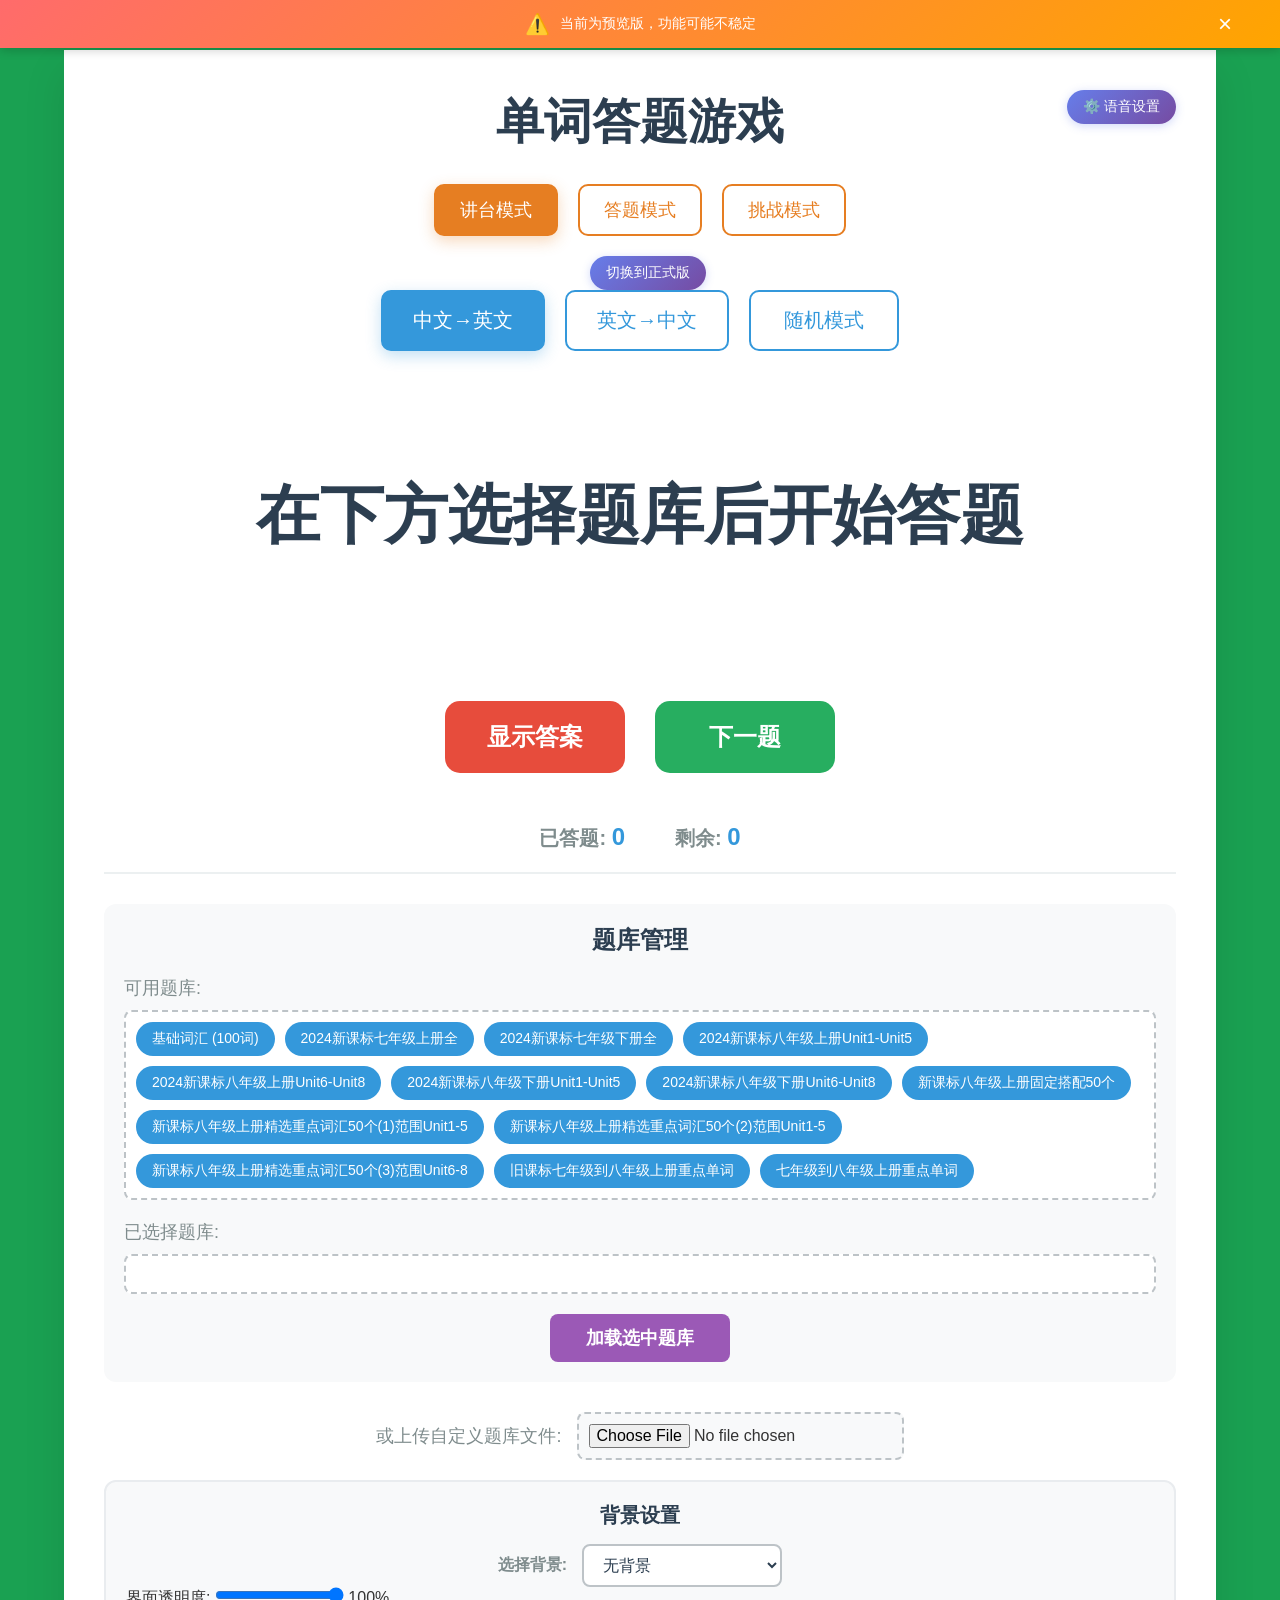
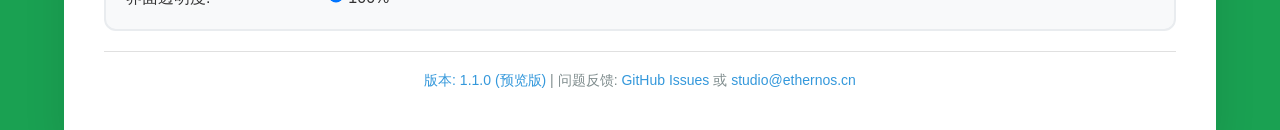
==== Snapshot_html.html @ f1c62c9d "feat: 添加了背景功能 - 支持自定义背景图片和界面透明度调节 feat: 优化了用户界面体验, feat: 增加了版本说明页面, feat: 加入了版本说明 feat: 加入了预览体验计划" ====
<!DOCTYPE html>
<html lang="zh-CN">
<head>
    <meta charset="UTF-8">
    <meta name="viewport" content="width=device-width, initial-scale=1.0">
    <title>单词答题游戏</title>
    <link rel="stylesheet" href="styles.css">
</head>
<body>
    <div class="container">
        <header>
            <h1>单词答题游戏</h1>
            <div class="app-mode-selector">
                <button id="lecture-mode" class="app-mode-btn active">讲台模式</button>
                <button id="quiz-mode" class="app-mode-btn">答题模式</button>
                <button id="challenge-mode" class="app-mode-btn">挑战模式</button>
            </div>
            <div class="preview-switch">
                <button id="preview-mode" class="preview-btn">切换到预览版</button>
            </div>
            <div class="mode-selector" id="regular-mode-selector">
                <button id="chinese-to-english" class="mode-btn active">中文→英文</button>
                <button id="english-to-chinese" class="mode-btn">英文→中文</button>
                <button id="random-mode" class="mode-btn">随机模式</button>
            </div>
            <div class="speech-settings">
                <button id="speech-settings-btn" class="speech-settings-btn" title="语音设置">
                    ⚙️ 语音设置
                </button>
                <div id="speech-panel" class="speech-panel hidden">
                    <h4>语音设置</h4>
                    <div class="setting-item">
                        <label for="speech-rate">语速:</label>
                        <input type="range" id="speech-rate" min="0.5" max="2" step="0.1" value="0.8">
                        <span id="speech-rate-value">0.8</span>
                    </div>
                    <div class="setting-item">
                        <label for="speech-pitch">音调:</label>
                        <input type="range" id="speech-pitch" min="0.5" max="2" step="0.1" value="1.0">
                        <span id="speech-pitch-value">1.0</span>
                    </div>
                    <div class="setting-item">
                        <label for="speech-volume">音量:</label>
                        <input type="range" id="speech-volume" min="0" max="1" step="0.1" value="1.0">
                        <span id="speech-volume-value">1.0</span>
                    </div>
                    <div class="setting-item">
                        <label for="auto-speak">自动发音:</label>
                        <input type="checkbox" id="auto-speak">
                    </div>
                    <button id="close-speech-panel" class="close-panel-btn">关闭</button>
                </div>
            </div>
        </header>
        
        <main>
            <div class="question-area">
                <div id="question" class="question-text">在下方选择题库后开始答题</div>
                <div id="question-phonetic" class="phonetic-text"></div>
                <div id="answer" class="answer-text hidden"></div>
                <div id="answer-phonetic" class="phonetic-text"></div>
                <button id="speak-btn" class="speak-btn" title="点击发音" style="display: none;">
                    🔊 发音
                </button>
            </div>
            
            <!-- 讲台模式控制 -->
            <div class="lecture-controls">
                <button id="show-answer" class="control-btn">显示答案</button>
                <button id="next-question" class="control-btn">下一题</button>
            </div>
            
            <!-- 答题模式控制 -->
            <div class="quiz-controls" style="display: none;">
                <div class="options-container">
                    <button class="option-btn" id="option-a"></button>
                    <button class="option-btn" id="option-b"></button>
                    <button class="option-btn" id="option-c"></button>
                    <button class="option-btn" id="option-d"></button>
                </div>
                <div class="quiz-result" id="quiz-result"></div>
                <button id="next-quiz-question" class="control-btn">下一题</button>
            </div>
            
            <!-- 挑战模式控制 -->
            <div class="challenge-controls" style="display: none;">
                <div class="challenge-mode-selection">
                    <h3>选择挑战模式</h3>
                    <div class="challenge-mode-options">
                        <button class="challenge-mode-btn" data-mode="chinese-to-english">中文→英文</button>
                        <button class="challenge-mode-btn" data-mode="english-to-chinese">英文→中文</button>
                        <button class="challenge-mode-btn" data-mode="random">随机模式</button>
                    </div>
                </div>
                <div class="challenge-quiz-interface" style="display: none;">
                    <div class="challenge-settings">
                        <label>自动切换时间:</label>
                        <select id="auto-switch-time">
                            <option value="0.1">0.1秒</option>
                            <option value="0.3" selected>0.3秒</option>
                            <option value="0.5">0.5秒</option>
                            <option value="1.0">1.0秒</option>
                            <option value="0">从不</option>
                        </select>
                    </div>
                    <div class="challenge-timer">
                        <span>用时: <span id="challenge-time">00:00</span></span>
                    </div>
                    <div class="challenge-score">
                        <span>得分: <span id="challenge-score">0</span></span>
                    </div>
                    <div class="options-container">
                        <button class="option-btn" id="challenge-option-a"></button>
                        <button class="option-btn" id="challenge-option-b"></button>
                        <button class="option-btn" id="challenge-option-c"></button>
                        <button class="option-btn" id="challenge-option-d"></button>
                    </div>
                    <div class="quiz-result" id="challenge-result"></div>
                    <button id="next-challenge-question" class="control-btn">下一题</button>
                </div>
            </div>
            
            <!-- 挑战模式结果 -->
            <div class="challenge-results" style="display: none;">
                <h2>挑战完成！</h2>
                <div class="results-summary">
                    <div class="result-item">
                        <span>总用时:</span>
                        <span id="total-time">00:00</span>
                    </div>
                    <div class="result-item">
                        <span>总得分:</span>
                        <span id="final-score">0</span>
                    </div>
                    <div class="result-item">
                        <span>正确率:</span>
                        <span id="accuracy">0%</span>
                    </div>
                    <div class="result-item">
                        <span>能力分:</span>
                        <span id="ability-score">0</span>
                    </div>
                </div>
                <div class="results-details">
                    <h3>答题详情</h3>
                    <div id="wrong-questions" class="wrong-questions">
                        <h4>错题 (置顶显示)</h4>
                        <div id="wrong-list"></div>
                    </div>
                    <div id="correct-questions" class="correct-questions">
                        <h4>正确题目</h4>
                        <div id="correct-list"></div>
                    </div>
                </div>
                <button id="restart-challenge" class="control-btn">重新开始挑战</button>
            </div>
            
            <div class="stats">
                <span>已答题: <span id="answered-count">0</span></span>
                <span>剩余: <span id="remaining-count">0</span></span>
            </div>
        </main>
        
        <footer>
            <div class="bank-management">
                <h3>题库管理</h3>
                <div class="available-banks">
                    <label>可用题库:</label>
                    <div id="bank-list" class="bank-list">
                        <!-- 动态加载的题库列表 -->
                    </div>
                </div>
                <div class="selected-banks">
                    <label>已选择题库:</label>
                    <div id="selected-bank-list" class="selected-bank-list">
                        <!-- 已选择的题库 -->
                    </div>
                </div>
                <button id="load-selected-banks" class="control-btn">加载选中题库</button>
            </div>
            <div class="file-upload">
                <label for="csv-file">或上传自定义题库文件:</label>
                <input type="file" id="csv-file" accept=".csv">
            </div>
        </footer>
        
        <!-- 背景设置 -->
        <div class="background-settings">
            <h4>背景设置</h4>
            <div class="background-options">
                <label>选择背景:</label>
                <select id="background-selector">
                    <option value="none">无背景</option>
                    <option value="images/BA.jpg">默认背景</option>
                </select>
            </div>
            <div class="transparency-options">
                <label for="container-transparency">界面透明度:</label>
                <input type="range" id="container-transparency" min="0.3" max="1.0" step="0.1" value="1.0">
                <span id="transparency-value">100%</span>
            </div>
        </div>
        
        <!-- 版本信息和反馈 -->
        <div class="version-info">
            <div class="version-text">
                <a href="version.html">版本: 1.1.0</a> |
                问题反馈: <a href="https://github.com/dhjs0000/QuizSlide/issues" target="_blank">GitHub Issues</a> 或
                <a href="mailto:studio@ethernos.cn">studio@ethernos.cn</a>
            </div>
        </div>
    </div>
        <!-- 中文拼音转换库 -->
    <script src="pinyin-pro.js"></script>
    <!-- 英文音标数据 -->
    <script src="json/en_US.json" type="application/json"></script>
    <script src="json/en_UK.json" type="application/json"></script>
    <script src="Snapshot_script.js"></script>
    <script src="main.js"></script>
</body>
</html>
---- styles.css ----
/* 全局样式 */
* {
    margin: 0;
    padding: 0;
    box-sizing: border-box;
}

/* 发音按钮样式 */
.speak-btn {
    background: linear-gradient(135deg, #667eea 0%, #764ba2 100%);
    color: white;
    border: none;
    padding: 10px 20px;
    border-radius: 25px;
    cursor: pointer;
    font-size: 16px;
    font-weight: bold;
    margin-top: 15px;
    transition: all 0.3s ease;
    box-shadow: 0 4px 15px rgba(102, 126, 234, 0.3);
    display: inline-flex;
    align-items: center;
    gap: 8px;
}

.speak-btn:hover {
    transform: translateY(-2px);
    box-shadow: 0 6px 20px rgba(102, 126, 234, 0.4);
}

.speak-btn:active {
    transform: translateY(0);
    box-shadow: 0 2px 10px rgba(102, 126, 234, 0.3);
}

.speak-btn.speaking {
    background: linear-gradient(135deg, #f093fb 0%, #f5576c 100%);
    animation: pulse 1.5s infinite;
}

@keyframes pulse {
    0% {
        box-shadow: 0 4px 15px rgba(240, 147, 251, 0.3);
    }
    50% {
        box-shadow: 0 4px 25px rgba(240, 147, 251, 0.6);
    }
    100% {
        box-shadow: 0 4px 15px rgba(240, 147, 251, 0.3);
    }
}

body {
    font-family: 'Microsoft YaHei', '微软雅黑', Arial, sans-serif;
    background: #1aa152;
    background-size: cover;
    background-position: center;
    background-repeat: no-repeat;
    background-attachment: fixed;
    min-height: 100vh;
    display: flex;
    justify-content: center;
    align-items: center;
    color: #333;
    transition: background-image 0.5s ease;
}

body.has-background {
    background-color: transparent;
}

/* 容器样式 */
.container {
    background: white;
    box-shadow: 0 20px 40px rgba(0,0,0,0.1);
    padding: 40px;
    max-width: 1200px;
    width: 90%;
    min-height: 600px;
    display: flex;
    flex-direction: column;
}

/* 头部区域 */
header {
    text-align: center;
    margin-bottom: 40px;
    position: relative;
}

header h1 {
    font-size: 48px;
    color: #2c3e50;
    margin-bottom: 30px;
    font-weight: bold;
}

/* 拼音和音标样式 */
.phonetic-text {
    font-size: 18px;
    color: #7f8c8d;
    font-style: italic;
    margin-top: 8px;
    margin-bottom: 15px;
    text-align: center;
    font-family: 'Arial', sans-serif;
    letter-spacing: 1px;
}

.phonetic-text:empty {
    display: none;
}

/* 语音设置样式 */
.speech-settings {
    position: absolute;
    top: 0;
    right: 0;
}

.speech-settings-btn {
    background: linear-gradient(135deg, #667eea 0%, #764ba2 100%);
    color: white;
    border: none;
    padding: 8px 16px;
    border-radius: 20px;
    cursor: pointer;
    font-size: 14px;
    transition: all 0.3s ease;
    box-shadow: 0 2px 10px rgba(102, 126, 234, 0.3);
}

.speech-settings-btn:hover {
    transform: translateY(-1px);
    box-shadow: 0 4px 15px rgba(102, 126, 234, 0.4);
}

.speech-panel {
    position: absolute;
    top: 50px;
    right: 0;
    background: white;
    border-radius: 15px;
    box-shadow: 0 10px 30px rgba(0,0,0,0.2);
    padding: 20px;
    width: 300px;
    z-index: 1000;
    border: 1px solid #e0e0e0;
}

.speech-panel.hidden {
    display: none;
}

.speech-panel h4 {
    margin-bottom: 15px;
    color: #2c3e50;
    font-size: 18px;
    text-align: center;
}

.setting-item {
    display: flex;
    align-items: center;
    margin-bottom: 15px;
    gap: 10px;
}

.setting-item label {
    font-weight: bold;
    color: #555;
    min-width: 60px;
    font-size: 14px;
}

.setting-item input[type="range"] {
    flex: 1;
    margin: 0 5px;
}

.setting-item input[type="checkbox"] {
    width: 18px;
    height: 18px;
}

.setting-item span {
    min-width: 30px;
    text-align: center;
    font-weight: bold;
    color: #667eea;
    font-size: 12px;
}

.close-panel-btn {
    width: 100%;
    background: #95a5a6;
    color: white;
    border: none;
    padding: 10px;
    border-radius: 8px;
    cursor: pointer;
    font-size: 14px;
    font-weight: bold;
    transition: all 0.3s ease;
    margin-top: 10px;
}

.close-panel-btn:hover {
    background: #7f8c8d;
    transform: translateY(-1px);
}

.mode-selector {
    display: flex;
    justify-content: center;
    gap: 20px;
    flex-wrap: wrap;
}

/* 模式按钮 */
.mode-btn {
    padding: 15px 30px;
    font-size: 20px;
    border: 2px solid #3498db;
    background: white;
    color: #3498db;
    border-radius: 10px;
    cursor: pointer;
    transition: all 0.3s ease;
    min-width: 150px;
}

.mode-btn:hover {
    background: #3498db;
    color: white;
    transform: translateY(-2px);
}

.mode-btn.active {
    background: #3498db;
    color: white;
    box-shadow: 0 5px 15px rgba(52, 152, 219, 0.3);
}

/* 主要内容区域 */
main {
    flex: 1;
    display: flex;
    flex-direction: column;
}

/* 题目显示区域 */
.question-area {
    flex: 1;
    display: flex;
    flex-direction: column;
    justify-content: center;
    align-items: center;
    margin: 40px 0;
    min-height: 200px;
}

.question-text {
    font-size: 64px;
    font-weight: bold;
    color: #2c3e50;
    text-align: center;
    margin-bottom: 30px;
    line-height: 1.4;
}

.answer-text {
    font-size: 48px;
    color: #27ae60;
    text-align: center;
    opacity: 0;
    transform: translateY(20px);
    transition: all 0.5s ease;
}

.answer-text.show {
    opacity: 1;
    transform: translateY(0);
}

/* 应用模式选择器 */
.app-mode-selector {
    display: flex;
    justify-content: center;
    gap: 20px;
    margin: 20px 0;
}

.app-mode-btn {
    padding: 12px 24px;
    font-size: 18px;
    border: 2px solid #e67e22;
    background: white;
    color: #e67e22;
    border-radius: 10px;
    cursor: pointer;
    transition: all 0.3s ease;
    min-width: 120px;
}

.app-mode-btn:hover {
    background: #e67e22;
    color: white;
    transform: translateY(-2px);
}

.app-mode-btn.active {
    background: #e67e22;
    color: white;
    box-shadow: 0 5px 15px rgba(230, 126, 34, 0.3);
}

/* 讲台模式控制 */
.lecture-controls {
    display: flex;
    justify-content: center;
    gap: 30px;
    margin: 30px 0;
}

/* 答题模式控制 */
.quiz-controls {
    display: flex;
    flex-direction: column;
    align-items: center;
    gap: 20px;
    margin: 30px 0;
}

.options-container {
    display: grid;
    grid-template-columns: 1fr 1fr;
    gap: 15px;
    width: 100%;
    max-width: 600px;
    margin: 0 auto;
}

.option-btn {
    padding: 20px 30px;
    font-size: 20px;
    border: 2px solid #3498db;
    background: white;
    color: #3498db;
    border-radius: 12px;
    cursor: pointer;
    transition: all 0.3s ease;
    min-height: 60px;
    text-align: center;
    display: flex;
    align-items: center;
    justify-content: center;
}

.option-btn:hover {
    background: #3498db;
    color: white;
    transform: translateY(-2px);
}

.option-btn.correct {
    background: #27ae60;
    color: white;
    border-color: #27ae60;
}

.option-btn.incorrect {
    background: #e74c3c;
    color: white;
    border-color: #e74c3c;
}

.option-btn:disabled {
    cursor: not-allowed;
    opacity: 0.7;
}

.quiz-result {
    font-size: 24px;
    font-weight: bold;
    text-align: center;
    min-height: 30px;
    margin: 10px 0;
}

.quiz-result.correct {
    color: #27ae60;
}

.quiz-result.incorrect {
    color: #e74c3c;
}

.control-btn {
    padding: 20px 40px;
    font-size: 24px;
    border: none;
    border-radius: 15px;
    cursor: pointer;
    transition: all 0.3s ease;
    font-weight: bold;
    min-width: 180px;
}

#show-answer {
    background: #e74c3c;
    color: white;
}

#show-answer:hover {
    background: #c0392b;
    transform: translateY(-2px);
    box-shadow: 0 5px 15px rgba(231, 76, 60, 0.3);
}

#next-question {
    background: #27ae60;
    color: white;
}

#next-question:hover {
    background: #229954;
    transform: translateY(-2px);
    box-shadow: 0 5px 15px rgba(39, 174, 96, 0.3);
}

/* 统计信息 */
.stats {
    display: flex;
    justify-content: center;
    gap: 50px;
    font-size: 20px;
    color: #7f8c8d;
    margin: 20px 0;
}

.stats span {
    font-weight: bold;
}

#answered-count, #remaining-count {
    color: #3498db;
    font-size: 24px;
}

/* 底部区域 */
footer {
    margin-top: auto;
    padding-top: 30px;
    border-top: 2px solid #ecf0f1;
}

/* 内置题库选择器 */
.built-in-banks {
    display: flex;
    align-items: center;
    justify-content: center;
    gap: 15px;
    font-size: 18px;
    margin-bottom: 20px;
    flex-wrap: wrap;
}

.built-in-banks label {
    color: #7f8c8d;
}

#built-in-selector {
    padding: 10px 15px;
    border: 2px solid #bdc3c7;
    border-radius: 8px;
    background: white;
    font-size: 16px;
    cursor: pointer;
    min-width: 200px;
}

#built-in-selector:hover {
    border-color: #3498db;
}

#load-built-in {
    padding: 10px 20px;
    font-size: 16px;
    background: #9b59b6;
    color: white;
    border: none;
    border-radius: 8px;
    cursor: pointer;
    transition: all 0.3s ease;
}

#load-built-in:hover {
    background: #8e44ad;
    transform: translateY(-2px);
    box-shadow: 0 5px 15px rgba(155, 89, 182, 0.3);
}

/* 文件上传区域 */
.file-upload {
    display: flex;
    align-items: center;
    justify-content: center;
    gap: 15px;
    font-size: 18px;
}

.file-upload label {
    color: #7f8c8d;
}

#csv-file {
    padding: 10px;
    border: 2px dashed #bdc3c7;
    border-radius: 8px;
    background: #f8f9fa;
    cursor: pointer;
    font-size: 16px;
}

#csv-file:hover {
    border-color: #3498db;
    background: #ebf3fd;
}

/* 特殊状态样式 */
.hidden {
    display: none;
}

.show {
    display: block;
}

.loading {
    opacity: 0.6;
    pointer-events: none;
}

.error {
    color: #e74c3c;
    font-size: 18px;
    text-align: center;
    margin: 20px 0;
}

/* 响应式设计 */
@media (max-width: 768px) {
    .container {
        padding: 20px;
        margin: 20px;
    }
    
    header h1 {
        font-size: 36px;
    }
    
    .question-text {
        font-size: 48px;
    }
    
    .answer-text {
        font-size: 36px;
    }
    
    .mode-btn, .control-btn {
        font-size: 18px;
        padding: 15px 25px;
    }
    
    .mode-selector {
        gap: 10px;
    }
    
    .controls {
        gap: 20px;
    }
    
    .stats {
        gap: 30px;
        font-size: 18px;
    }
}

/* 一体机大屏幕优化 */
@media (min-width: 1920px) {
    .container {
        max-width: 1400px;
        padding: 60px;
    }
    
    header h1 {
        font-size: 56px;
    }
    
    .question-text {
        font-size: 72px;
    }
    
    .answer-text {
        font-size: 56px;
    }
    
    .mode-btn {
        font-size: 24px;
        padding: 20px 40px;
    }
    
    .control-btn {
        font-size: 28px;
        padding: 25px 50px;
    }
}

/* 动画效果 */
@keyframes fadeIn {
    from {
        opacity: 0;
        transform: translateY(30px);
    }
    to {
        opacity: 1;
        transform: translateY(0);
    }
}

@keyframes slideIn {
    from {
        transform: translateX(-100%);
        opacity: 0;
    }
    to {
        transform: translateX(0);
        opacity: 1;
    }
}

/* 触摸设备优化 */
@media (hover: none) and (pointer: coarse) {
    .mode-btn, .control-btn {
        padding: 25px 45px;
        font-size: 26px;
    }
    
    .question-text {
        font-size: 68px;
    }
    
    .answer-text {
        font-size: 52px;
    }
}

/* 高对比度模式支持 */
@media (prefers-contrast: high) {
    .container {
        border: 3px solid #000;
    }
    
    .mode-btn, .control-btn {
        border-width: 3px;
    }
    
    .question-text, .answer-text {
        text-shadow: 2px 2px 4px rgba(0,0,0,0.3);
    }
}

/* 减少动画模式 */
@media (prefers-reduced-motion: reduce) {
    * {
        animation-duration: 0.01ms !important;
        animation-iteration-count: 1 !important;
        transition-duration: 0.01ms !important;
    }
}

/* 题库管理 */
.bank-management {
    margin-bottom: 30px;
    padding: 20px;
    background: #f8f9fa;
    border-radius: 12px;
}

.bank-management h3 {
    text-align: center;
    color: #2c3e50;
    margin-bottom: 20px;
    font-size: 24px;
}

.available-banks, .selected-banks {
    margin-bottom: 20px;
}

.available-banks label, .selected-banks label {
    display: block;
    color: #7f8c8d;
    font-size: 18px;
    margin-bottom: 10px;
}

.bank-list, .selected-bank-list {
    display: flex;
    flex-wrap: wrap;
    gap: 10px;
    min-height: 40px;
    padding: 10px;
    background: white;
    border: 2px dashed #bdc3c7;
    border-radius: 8px;
}

.bank-item {
    padding: 8px 16px;
    background: #3498db;
    color: white;
    border-radius: 20px;
    font-size: 14px;
    cursor: pointer;
    transition: all 0.3s ease;
    white-space: nowrap;
}

.bank-item:hover {
    background: #2980b9;
    transform: translateY(-1px);
}

.bank-item.selected {
    background: #27ae60;
}

.bank-item.selected:hover {
    background: #229954;
}

#load-selected-banks {
    display: block;
    margin: 0 auto;
    padding: 12px 30px;
    font-size: 18px;
    background: #9b59b6;
    color: white;
    border: none;
    border-radius: 8px;
    cursor: pointer;
    transition: all 0.3s ease;
}

#load-selected-banks:hover {
    background: #8e44ad;
    transform: translateY(-2px);
    box-shadow: 0 5px 15px rgba(155, 89, 182, 0.3);
}

/* 挑战模式样式 */
.challenge-controls {
    display: flex;
    flex-direction: column;
    align-items: center;
    gap: 20px;
    margin: 30px 0;
}

.challenge-mode-selection {
    text-align: center;
    margin-bottom: 30px;
}

.challenge-mode-selection h3 {
    font-size: 28px;
    color: #2c3e50;
    margin-bottom: 20px;
}

.challenge-mode-options {
    display: flex;
    justify-content: center;
    gap: 20px;
    flex-wrap: wrap;
}

.challenge-mode-btn {
    padding: 15px 30px;
    font-size: 20px;
    border: 2px solid #e67e22;
    background: white;
    color: #e67e22;
    border-radius: 10px;
    cursor: pointer;
    transition: all 0.3s ease;
    min-width: 150px;
}

.challenge-mode-btn:hover {
    background: #e67e22;
    color: white;
    transform: translateY(-2px);
}

.challenge-quiz-interface {
    display: flex;
    flex-direction: column;
    align-items: center;
    gap: 20px;
    width: 100%;
}

.challenge-settings {
    display: flex;
    align-items: center;
    gap: 15px;
    margin-bottom: 20px;
    padding: 15px 25px;
    background: #f8f9fa;
    border-radius: 12px;
    border: 2px solid #e67e22;
}

.challenge-settings label {
    font-size: 18px;
    color: #2c3e50;
    font-weight: bold;
}

#auto-switch-time {
    padding: 8px 15px;
    font-size: 16px;
    border: 2px solid #bdc3c7;
    border-radius: 8px;
    background: white;
    color: #2c3e50;
    cursor: pointer;
    min-width: 120px;
}

#auto-switch-time:hover {
    border-color: #e67e22;
}

#auto-switch-time:focus {
    outline: none;
    border-color: #e67e22;
    box-shadow: 0 0 0 3px rgba(230, 126, 34, 0.1);
}

.challenge-timer, .challenge-score {
    font-size: 24px;
    font-weight: bold;
    color: #2c3e50;
    background: #f8f9fa;
    padding: 10px 20px;
    border-radius: 8px;
    margin: 10px 0;
}

.challenge-timer span, .challenge-score span {
    color: #e74c3c;
}

/* 挑战模式结果样式 */
.challenge-results {
    text-align: center;
    padding: 40px 20px;
}

.challenge-results h2 {
    font-size: 36px;
    color: #27ae60;
    margin-bottom: 30px;
}

.results-summary {
    display: flex;
    justify-content: center;
    gap: 40px;
    margin-bottom: 40px;
    flex-wrap: wrap;
}

.result-item {
    display: flex;
    flex-direction: column;
    align-items: center;
    background: #f8f9fa;
    padding: 20px;
    border-radius: 12px;
    min-width: 120px;
}

.result-item span:first-child {
    font-size: 18px;
    color: #7f8c8d;
    margin-bottom: 10px;
}

.result-item span:last-child {
    font-size: 32px;
    font-weight: bold;
    color: #2c3e50;
}

.results-details {
    text-align: left;
    max-width: 800px;
    margin: 0 auto;
}

.results-details h3 {
    font-size: 24px;
    color: #2c3e50;
    margin-bottom: 20px;
    text-align: center;
}

.wrong-questions, .correct-questions {
    margin-bottom: 30px;
}

.wrong-questions h4 {
    color: #e74c3c;
    font-size: 20px;
    margin-bottom: 15px;
}

.correct-questions h4 {
    color: #27ae60;
    font-size: 20px;
    margin-bottom: 15px;
}

.result-question {
    background: white;
    border: 2px solid #ecf0f1;
    border-radius: 8px;
    padding: 15px;
    margin-bottom: 10px;
}

.result-question.wrong {
    border-color: #e74c3c;
    background: #fdf2f2;
}

.result-question.correct {
    border-color: #27ae60;
    background: #f0f9f0;
}

.result-question .question-text {
    font-size: 18px;
    font-weight: bold;
    color: #2c3e50;
    margin-bottom: 10px;
}

.answer-comparison {
    display: flex;
    justify-content: space-between;
    gap: 20px;
    flex-wrap: wrap;
}

.user-answer {
    color: #e74c3c;
    font-weight: bold;
}

.correct-answer {
    color: #27ae60;
    font-weight: bold;
}

.no-questions {
    text-align: center;
    color: #7f8c8d;
    font-style: italic;
    padding: 20px;
}

#restart-challenge {
    background: #9b59b6;
    color: white;
    margin-top: 30px;
}

#restart-challenge:hover {
    background: #8e44ad;
    transform: translateY(-2px);
    box-shadow: 0 5px 15px rgba(155, 89, 182, 0.3);
}

/* 响应式设计 - 挑战模式设置 */
@media (max-width: 768px) {
    .challenge-settings {
        flex-direction: column;
        text-align: center;
        gap: 10px;
    }
    
    .challenge-settings label {
        margin-bottom: 5px;
    }
    
    #auto-switch-time {
        width: 100%;
        max-width: 200px;
    }
}

/* 挑战模式响应式设计 */
@media (max-width: 768px) {
    .challenge-mode-options {
        flex-direction: column;
        align-items: center;
    }
    
    .challenge-mode-btn {
        width: 100%;
        max-width: 300px;
    }
    
    .challenge-quiz-interface .options-container {
        grid-template-columns: 1fr;
        max-width: 400px;
    }
    
    .results-summary {
        flex-direction: column;
        align-items: center;
        gap: 20px;
    }
    
    .answer-comparison {
        flex-direction: column;
        gap: 10px;
    }
}

@media (min-width: 1920px) {
    .challenge-mode-selection h3 {
        font-size: 32px;
    }
    
    .challenge-mode-btn {
        font-size: 24px;
        padding: 20px 40px;
    }
    
    .challenge-timer, .challenge-score {
        font-size: 28px;
        padding: 15px 25px;
    }
    
    .results-details h3 {
        font-size: 28px;
    }
    
    .wrong-questions h4, .correct-questions h4 {
        font-size: 24px;
    }
}

/* 版本信息样式 */
.version-info {
    margin-top: 20px;
    padding-top: 20px;
    border-top: 1px solid #e0e0e0;
    text-align: center;
}

/* 背景设置样式 */
.background-settings {
    margin-top: 20px;
    padding: 20px;
    background: #f8f9fa;
    border-radius: 12px;
    border: 2px solid #e9ecef;
}

.background-settings h4 {
    text-align: center;
    color: #2c3e50;
    margin-bottom: 15px;
    font-size: 20px;
}

.background-options {
    display: flex;
    align-items: center;
    justify-content: center;
    gap: 15px;
    flex-wrap: wrap;
}

.background-options label {
    color: #7f8c8d;
    font-size: 16px;
    font-weight: bold;
}

#background-selector {
    padding: 10px 15px;
    border: 2px solid #bdc3c7;
    border-radius: 8px;
    background: white;
    font-size: 16px;
    cursor: pointer;
    min-width: 200px;
    color: #2c3e50;
}

#background-selector:hover {
    border-color: #3498db;
}

#background-selector:focus {
    outline: none;
    border-color: #3498db;
    box-shadow: 0 0 0 3px rgba(52, 152, 219, 0.1);
}

/* 响应式设计 - 背景设置 */
@media (max-width: 768px) {
    .background-settings {
        padding: 15px;
    }
    
    .background-settings h4 {
        font-size: 18px;
    }
    
    .background-options {
        flex-direction: column;
        gap: 10px;
    }
    
    #background-selector {
        width: 100%;
        max-width: 250px;
    }
}

@media (min-width: 1920px) {
    .background-settings h4 {
        font-size: 24px;
    }
    
    .background-options label {
        font-size: 18px;
    }
    
    /* 透明度选项样式 */
    .transparency-options {
        display: flex;
        align-items: center;
        justify-content: center;
        gap: 15px;
        margin-top: 15px;
        flex-wrap: wrap;
    }
    
    .transparency-options label {
        color: #7f8c8d;
        font-size: 16px;
        font-weight: bold;
    }
    
    #background-transparency {
        flex: 1;
        max-width: 200px;
        margin: 0 10px;
    }
    
    #transparency-value {
        min-width: 40px;
        text-align: center;
        font-weight: bold;
        color: #3498db;
        font-size: 14px;
    }
    
    /* 背景图片叠加层 */
    body.has-background::before {
        content: '';
        position: fixed;
        top: 0;
        left: 0;
        width: 100%;
        height: 100%;
        background: inherit;
        z-index: -1;
    }
    
    #background-selector {
        font-size: 18px;
        padding: 12px 18px;
        min-width: 250px;
    }
}

.version-text {
    font-size: 14px;
    color: #7f8c8d;
    font-family: 'Microsoft YaHei', '微软雅黑', Arial, sans-serif;
}

.version-text a {
    color: #3498db;
    text-decoration: none;
    transition: color 0.3s ease;
}

.version-text a:hover {
    color: #2980b9;
    text-decoration: underline;
}

/* 响应式设计 - 版本信息 */
@media (max-width: 768px) {
    .version-text {
        font-size: 12px;
    }
}

@media (min-width: 1920px) {
    .version-text {
        font-size: 16px;
    }
}
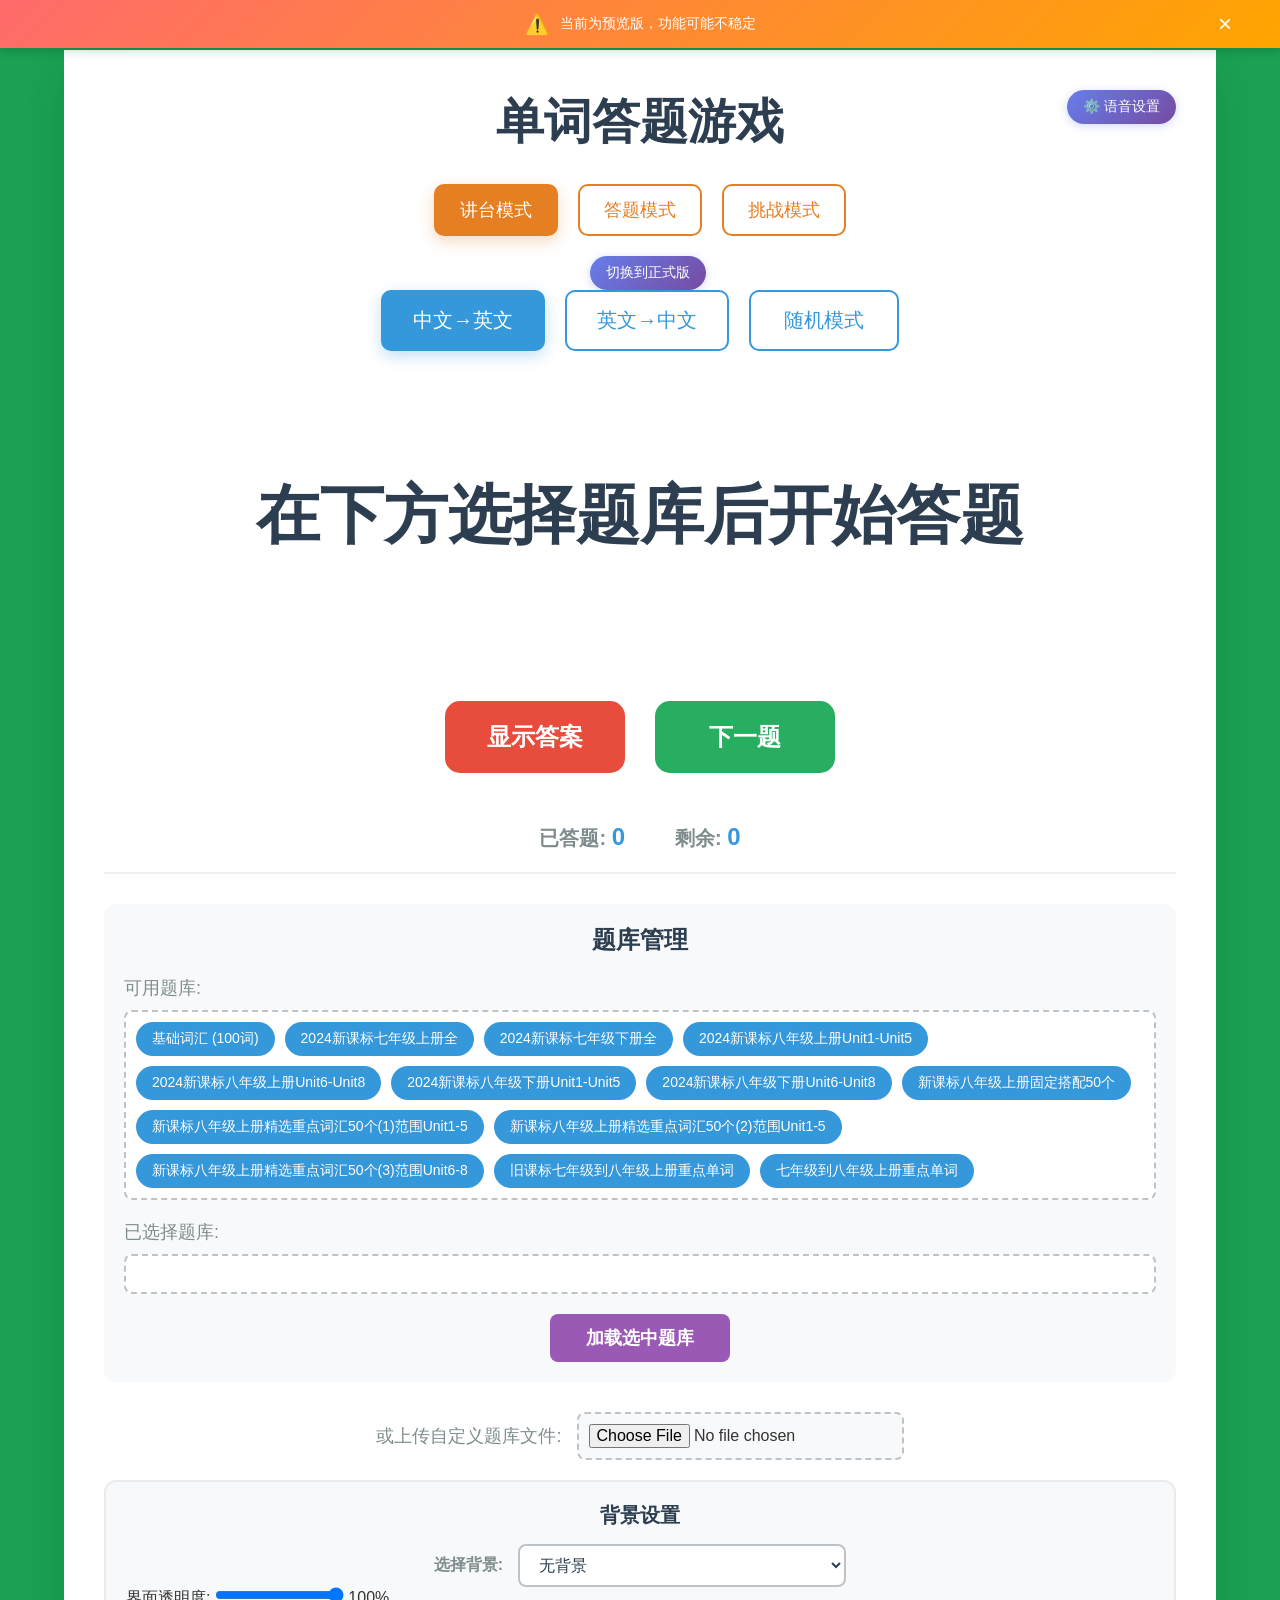
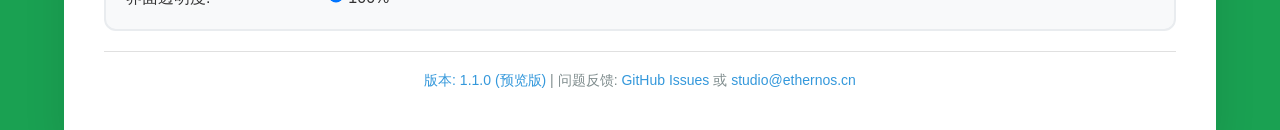
==== commit 09492cfd: "feat: 只会影响背景颜色透明度" ====
--- a/Snapshot_html.html
+++ b/Snapshot_html.html
@@ -191,7 +191,10 @@
                 <label>选择背景:</label>
                 <select id="background-selector">
                     <option value="none">无背景</option>
-                    <option value="images/BA.jpg">默认背景</option>
+                    <option value="images/BA.jpg">Game "Blue Archive" Wallpaper - Dark</option>
+                    <option value="images/BA_Light.jpg">Game "Blue Archive" Wallpaper - Light</option>
+                    <option value="images/HZXH.jpg">Hangzhou West Lake</option>
+                    <option value="images/Great Wall.jpg">The Great Wall of China</option>
                 </select>
             </div>
             <div class="transparency-options">
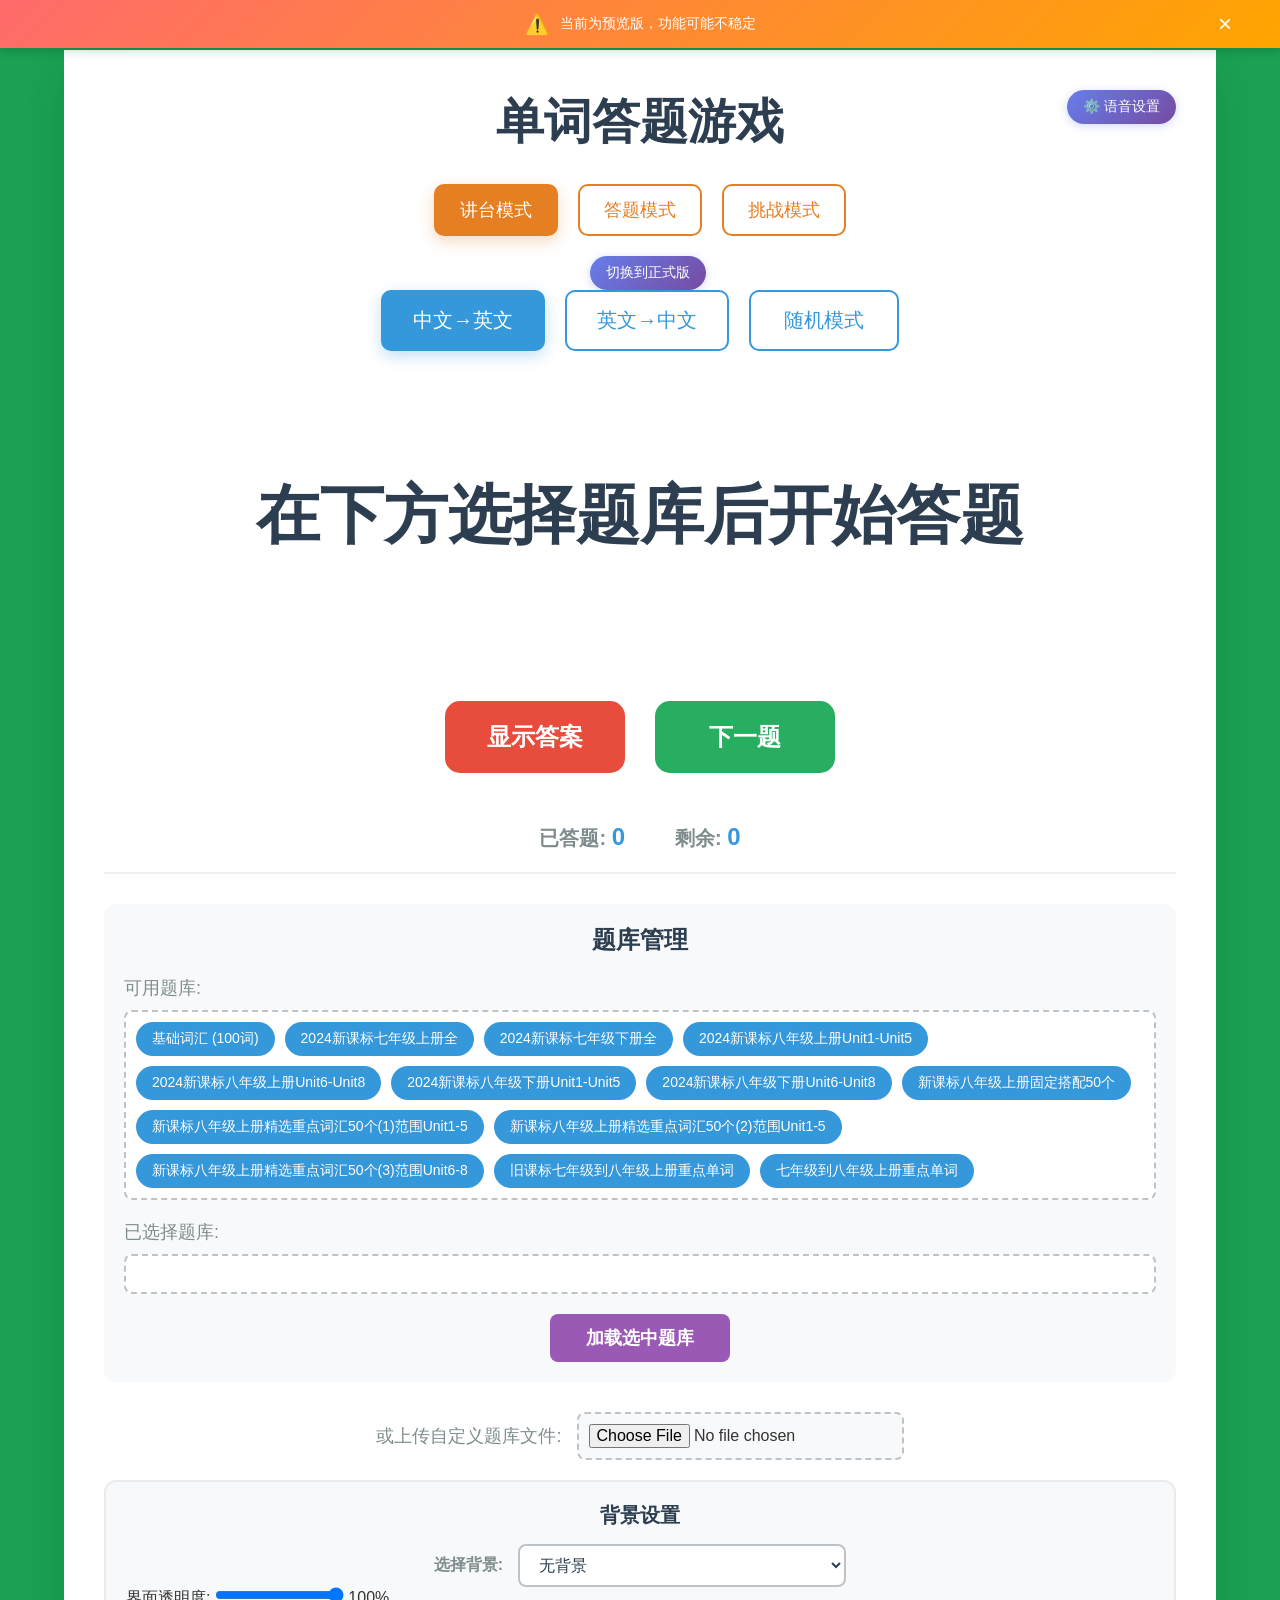
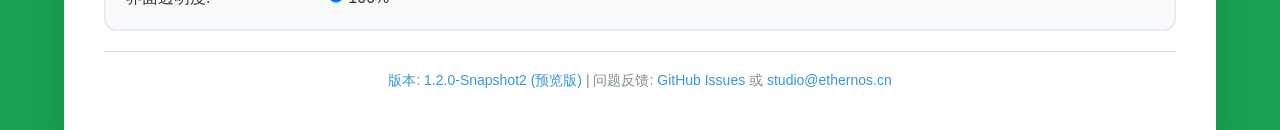
==== commit 65852c41: "fix: 长城路径" ====
--- a/Snapshot_html.html
+++ b/Snapshot_html.html
@@ -194,7 +194,7 @@
                     <option value="images/BA.jpg">Game "Blue Archive" Wallpaper - Dark</option>
                     <option value="images/BA_Light.jpg">Game "Blue Archive" Wallpaper - Light</option>
                     <option value="images/HZXH.jpg">Hangzhou West Lake</option>
-                    <option value="images/Great Wall.jpg">The Great Wall of China</option>
+                    <option value="images/Great Wall.png">The Great Wall of China</option>
                 </select>
             </div>
             <div class="transparency-options">
@@ -207,7 +207,7 @@
         <!-- 版本信息和反馈 -->
         <div class="version-info">
             <div class="version-text">
-                <a href="version.html">版本: 1.1.0</a> |
+                <a href="version.html">版本: 1.2.0-Snapshot2</a> |
                 问题反馈: <a href="https://github.com/dhjs0000/QuizSlide/issues" target="_blank">GitHub Issues</a> 或
                 <a href="mailto:studio@ethernos.cn">studio@ethernos.cn</a>
             </div>
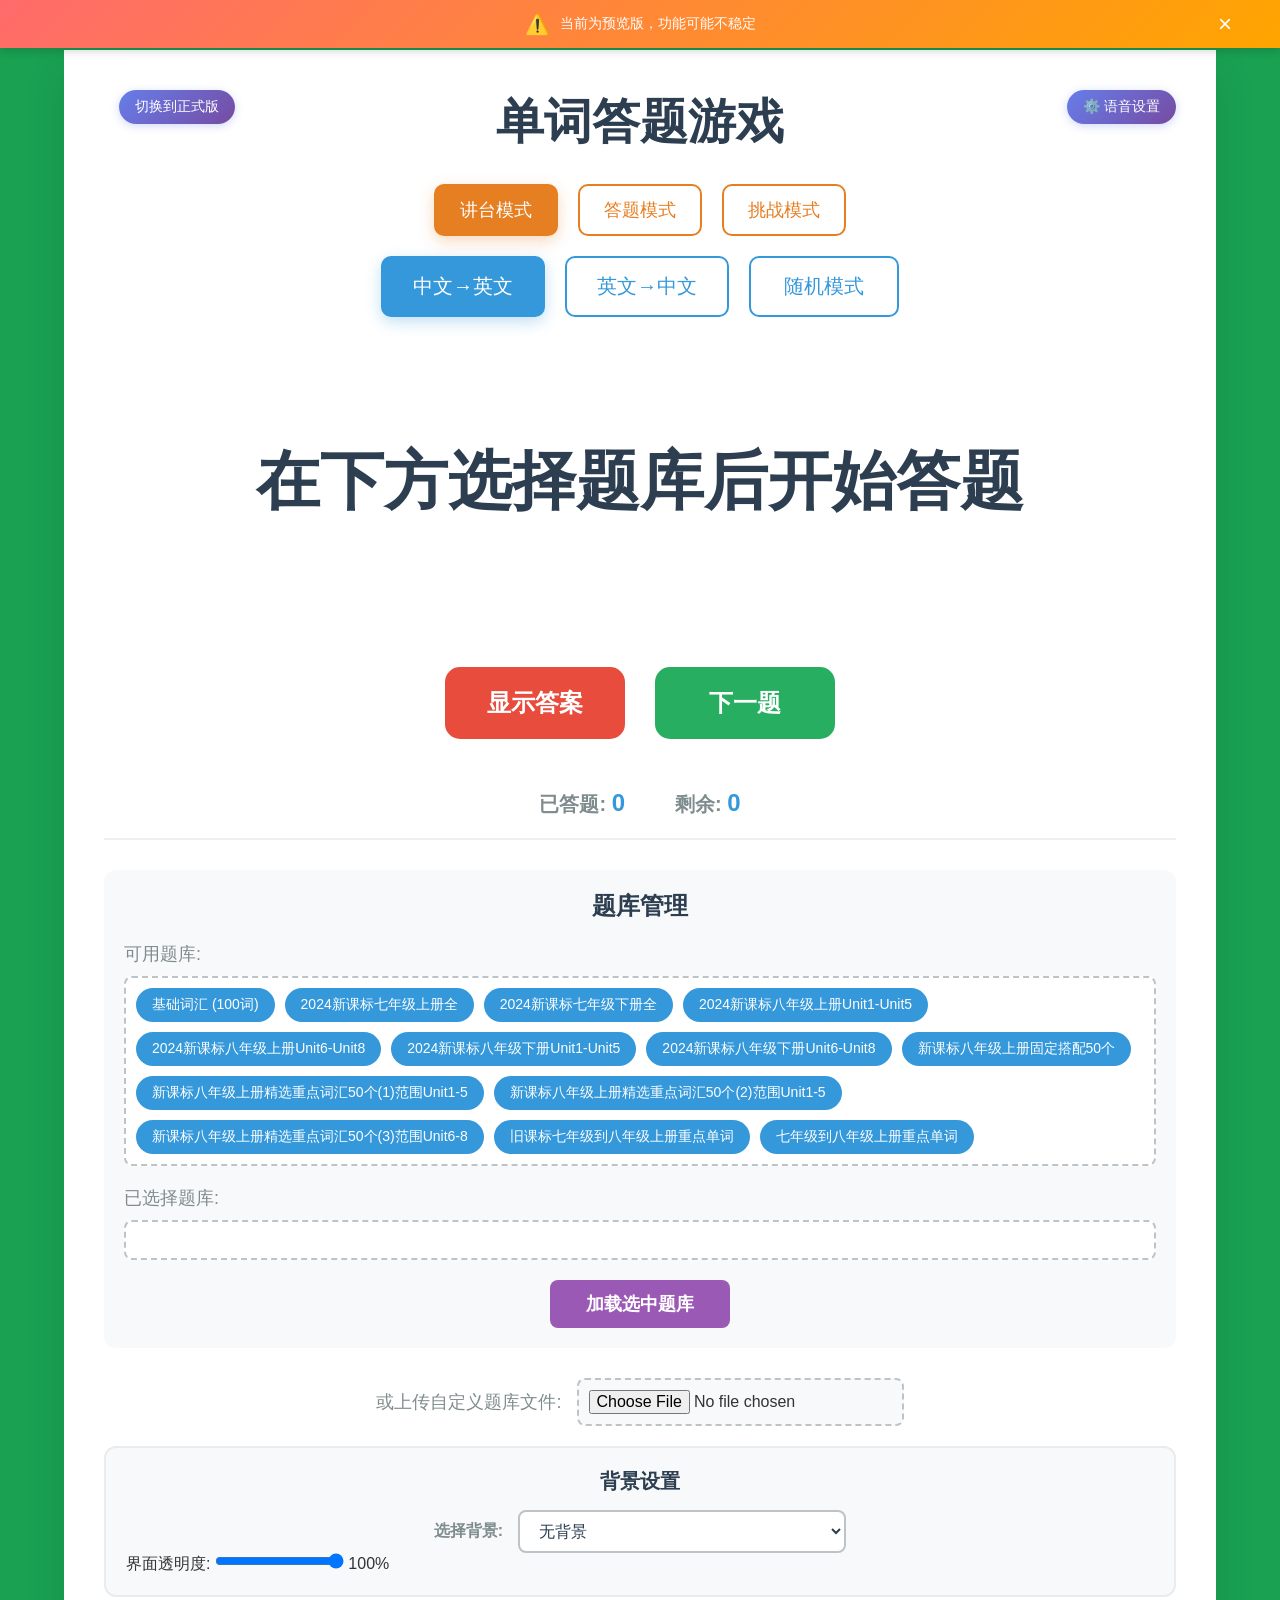
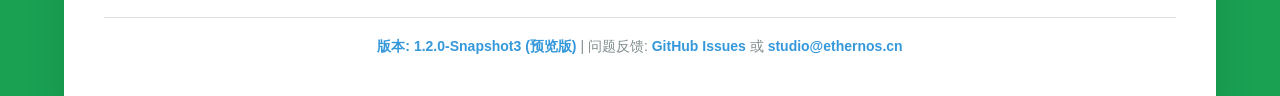
==== commit 8d825c85: "feat: 加入可选最多题目功能" ====
--- a/Snapshot_html.html
+++ b/Snapshot_html.html
@@ -4,7 +4,7 @@
     <meta charset="UTF-8">
     <meta name="viewport" content="width=device-width, initial-scale=1.0">
     <title>单词答题游戏</title>
-    <link rel="stylesheet" href="styles.css">
+    <link rel="stylesheet" href="Snapshot_styles.css">
 </head>
 <body>
     <div class="container">
@@ -90,6 +90,11 @@
                         <button class="challenge-mode-btn" data-mode="chinese-to-english">中文→英文</button>
                         <button class="challenge-mode-btn" data-mode="english-to-chinese">英文→中文</button>
                         <button class="challenge-mode-btn" data-mode="random">随机模式</button>
+                    </div>
+                    <div class="challenge-question-count">
+                        <label for="challenge-question-count">题目数量:</label>
+                        <input type="number" id="challenge-question-count" min="5" max="100" value="20" step="5">
+                        <span class="question-count-hint">(5-100题，默认20题)</span>
                     </div>
                 </div>
                 <div class="challenge-quiz-interface" style="display: none;">
@@ -207,7 +212,7 @@
         <!-- 版本信息和反馈 -->
         <div class="version-info">
             <div class="version-text">
-                <a href="version.html">版本: 1.2.0-Snapshot2</a> |
+                <a href="version.html">版本: 1.2.0-Snapshot3</a> |
                 问题反馈: <a href="https://github.com/dhjs0000/QuizSlide/issues" target="_blank">GitHub Issues</a> 或
                 <a href="mailto:studio@ethernos.cn">studio@ethernos.cn</a>
             </div>
--- a/Snapshot_styles.css
+++ b/Snapshot_styles.css
@@ -0,0 +1,1420 @@
+/* 预览版警告样式 */
+.preview-warning {
+    position: fixed;
+    top: 0;
+    left: 0;
+    right: 0;
+    background: linear-gradient(135deg, #ff6b6b, #ffa500);
+    color: white;
+    padding: 12px 20px;
+    z-index: 10000;
+    box-shadow: 0 2px 10px rgba(0,0,0,0.2);
+    animation: slideDown 0.3s ease;
+}
+
+.warning-content {
+    display: flex;
+    align-items: center;
+    justify-content: center;
+    max-width: 1200px;
+    margin: 0 auto;
+    position: relative;
+}
+
+.warning-icon {
+    font-size: 20px;
+    margin-right: 10px;
+    animation: pulse 1.5s infinite;
+}
+
+.warning-text {
+    font-size: 14px;
+    font-weight: 500;
+}
+
+.warning-close {
+    position: absolute;
+    right: 0;
+    background: none;
+    border: none;
+    color: white;
+    font-size: 24px;
+    cursor: pointer;
+    padding: 0;
+    width: 30px;
+    height: 30px;
+    display: flex;
+    align-items: center;
+    justify-content: center;
+    border-radius: 50%;
+    transition: background-color 0.2s ease;
+}
+
+.warning-close:hover {
+    background-color: rgba(255,255,255,0.2);
+}
+
+@keyframes slideDown {
+    from {
+        transform: translateY(-100%);
+        opacity: 0;
+    }
+    to {
+        transform: translateY(0);
+        opacity: 1;
+    }
+}
+
+@keyframes pulse {
+    0%, 100% {
+        transform: scale(1);
+    }
+    50% {
+        transform: scale(1.1);
+    }
+}
+
+/* 为警告栏预留空间 */
+body.has-preview-warning {
+    padding-top: 50px;
+}
+
+/* 预览版按钮样式 */
+.preview-btn {
+    background: linear-gradient(135deg, #667eea 0%, #764ba2 100%);
+    color: white;
+    border: none;
+    padding: 8px 16px;
+    border-radius: 20px;
+    cursor: pointer;
+    font-size: 14px;
+    font-weight: 500;
+    transition: all 0.3s ease;
+    box-shadow: 0 2px 8px rgba(102, 126, 234, 0.3);
+}
+
+.preview-btn:hover {
+    transform: translateY(-2px);
+    box-shadow: 0 4px 15px rgba(102, 126, 234, 0.4);
+}
+
+.preview-switch {
+    margin-left: 15px;
+}
+
+/* 全局样式 */
+* {
+    margin: 0;
+    padding: 0;
+    box-sizing: border-box;
+}
+
+/* 发音按钮样式 */
+.speak-btn {
+    background: linear-gradient(135deg, #667eea 0%, #764ba2 100%);
+    color: white;
+    border: none;
+    padding: 10px 20px;
+    border-radius: 25px;
+    cursor: pointer;
+    font-size: 16px;
+    font-weight: bold;
+    margin-top: 15px;
+    transition: all 0.3s ease;
+    box-shadow: 0 4px 15px rgba(102, 126, 234, 0.3);
+    display: inline-flex;
+    align-items: center;
+    gap: 8px;
+}
+
+.speak-btn:hover {
+    transform: translateY(-2px);
+    box-shadow: 0 6px 20px rgba(102, 126, 234, 0.4);
+}
+
+.speak-btn:active {
+    transform: translateY(0);
+    box-shadow: 0 2px 10px rgba(102, 126, 234, 0.3);
+}
+
+.speak-btn.speaking {
+    background: linear-gradient(135deg, #f093fb 0%, #f5576c 100%);
+    animation: pulse 1.5s infinite;
+}
+
+@keyframes pulse {
+    0% {
+        box-shadow: 0 4px 15px rgba(240, 147, 251, 0.3);
+    }
+    50% {
+        box-shadow: 0 4px 25px rgba(240, 147, 251, 0.6);
+    }
+    100% {
+        box-shadow: 0 4px 15px rgba(240, 147, 251, 0.3);
+    }
+}
+
+body {
+    font-family: 'Microsoft YaHei', '微软雅黑', Arial, sans-serif;
+    background: #1aa152;
+    background-size: cover;
+    background-position: center;
+    background-repeat: no-repeat;
+    background-attachment: fixed;
+    min-height: 100vh;
+    display: flex;
+    justify-content: center;
+    align-items: center;
+    color: #333;
+    transition: background-image 0.5s ease;
+}
+
+body.has-background {
+    background-color: transparent;
+}
+
+/* 容器样式 */
+.container {
+    background: white;
+    box-shadow: 0 20px 40px rgba(0,0,0,0.1);
+    padding: 40px;
+    max-width: 1200px;
+    width: 90%;
+    min-height: 600px;
+    display: flex;
+    flex-direction: column;
+}
+
+/* 头部区域 */
+header {
+    text-align: center;
+    margin-bottom: 40px;
+    position: relative;
+}
+
+header h1 {
+    font-size: 48px;
+    color: #2c3e50;
+    margin-bottom: 30px;
+    font-weight: bold;
+}
+
+/* 拼音和音标样式 */
+.phonetic-text {
+    font-size: 18px;
+    color: #7f8c8d;
+    font-style: italic;
+    margin-top: 8px;
+    margin-bottom: 15px;
+    text-align: center;
+    font-family: 'Arial', sans-serif;
+    letter-spacing: 1px;
+}
+
+.phonetic-text:empty {
+    display: none;
+}
+
+/* 语音设置样式 */
+.speech-settings {
+    position: absolute;
+    top: 0;
+    right: 0;
+}
+
+.speech-settings-btn {
+    background: linear-gradient(135deg, #667eea 0%, #764ba2 100%);
+    color: white;
+    border: none;
+    padding: 8px 16px;
+    border-radius: 20px;
+    cursor: pointer;
+    font-size: 14px;
+    transition: all 0.3s ease;
+    box-shadow: 0 2px 10px rgba(102, 126, 234, 0.3);
+}
+
+.speech-settings-btn:hover {
+    transform: translateY(-1px);
+    box-shadow: 0 4px 15px rgba(102, 126, 234, 0.4);
+}
+
+.speech-panel {
+    position: absolute;
+    top: 50px;
+    right: 0;
+    background: white;
+    border-radius: 15px;
+    box-shadow: 0 10px 30px rgba(0,0,0,0.2);
+    padding: 20px;
+    width: 300px;
+    z-index: 1000;
+    border: 1px solid #e0e0e0;
+}
+
+.speech-panel.hidden {
+    display: none;
+}
+
+.speech-panel h4 {
+    margin-bottom: 15px;
+    color: #2c3e50;
+    font-size: 18px;
+    text-align: center;
+}
+
+.setting-item {
+    display: flex;
+    align-items: center;
+    margin-bottom: 15px;
+    gap: 10px;
+}
+
+.setting-item label {
+    font-weight: bold;
+    color: #555;
+    min-width: 60px;
+    font-size: 14px;
+}
+
+.setting-item input[type="range"] {
+    flex: 1;
+    margin: 0 5px;
+}
+
+.setting-item input[type="checkbox"] {
+    width: 18px;
+    height: 18px;
+}
+
+.setting-item span {
+    min-width: 30px;
+    text-align: center;
+    font-weight: bold;
+    color: #667eea;
+    font-size: 12px;
+}
+
+.close-panel-btn {
+    width: 100%;
+    background: #95a5a6;
+    color: white;
+    border: none;
+    padding: 10px;
+    border-radius: 8px;
+    cursor: pointer;
+    font-size: 14px;
+    font-weight: bold;
+    transition: all 0.3s ease;
+    margin-top: 10px;
+}
+
+.close-panel-btn:hover {
+    background: #7f8c8d;
+    transform: translateY(-1px);
+}
+
+.mode-selector {
+    display: flex;
+    justify-content: center;
+    gap: 20px;
+    flex-wrap: wrap;
+}
+
+/* 模式按钮 */
+.mode-btn {
+    padding: 15px 30px;
+    font-size: 20px;
+    border: 2px solid #3498db;
+    background: white;
+    color: #3498db;
+    border-radius: 10px;
+    cursor: pointer;
+    transition: all 0.3s ease;
+    min-width: 150px;
+}
+
+.mode-btn:hover {
+    background: #3498db;
+    color: white;
+    transform: translateY(-2px);
+}
+
+.mode-btn.active {
+    background: #3498db;
+    color: white;
+    box-shadow: 0 5px 15px rgba(52, 152, 219, 0.3);
+}
+
+/* 主要内容区域 */
+main {
+    flex: 1;
+    display: flex;
+    flex-direction: column;
+}
+
+/* 题目显示区域 */
+.question-area {
+    flex: 1;
+    display: flex;
+    flex-direction: column;
+    justify-content: center;
+    align-items: center;
+    margin: 40px 0;
+    min-height: 200px;
+}
+
+.question-text {
+    font-size: 64px;
+    font-weight: bold;
+    color: #2c3e50;
+    text-align: center;
+    margin-bottom: 30px;
+    line-height: 1.4;
+}
+
+.answer-text {
+    font-size: 48px;
+    color: #27ae60;
+    text-align: center;
+    opacity: 0;
+    transform: translateY(20px);
+    transition: all 0.5s ease;
+}
+
+.answer-text.show {
+    opacity: 1;
+    transform: translateY(0);
+}
+
+/* 应用模式选择器 */
+.app-mode-selector {
+    display: flex;
+    justify-content: center;
+    gap: 20px;
+    margin: 20px 0;
+}
+
+.app-mode-btn {
+    padding: 12px 24px;
+    font-size: 18px;
+    border: 2px solid #e67e22;
+    background: white;
+    color: #e67e22;
+    border-radius: 10px;
+    cursor: pointer;
+    transition: all 0.3s ease;
+    min-width: 120px;
+}
+
+.app-mode-btn:hover {
+    background: #e67e22;
+    color: white;
+    transform: translateY(-2px);
+}
+
+.app-mode-btn.active {
+    background: #e67e22;
+    color: white;
+    box-shadow: 0 5px 15px rgba(230, 126, 34, 0.3);
+}
+
+/* 预览版切换按钮 */
+.preview-switch {
+    position: absolute;
+    top: 0;
+    left: 0;
+}
+
+.preview-btn {
+    background: linear-gradient(135deg, #ff6b6b 0%, #ee5a24 100%);
+    color: white;
+    border: none;
+    padding: 8px 16px;
+    border-radius: 20px;
+    cursor: pointer;
+    font-size: 14px;
+    transition: all 0.3s ease;
+    box-shadow: 0 2px 10px rgba(255, 107, 107, 0.3);
+    font-weight: bold;
+}
+
+.preview-btn:hover {
+    transform: translateY(-1px);
+    box-shadow: 0 4px 15px rgba(255, 107, 107, 0.4);
+}
+
+/* 讲台模式控制 */
+.lecture-controls {
+    display: flex;
+    justify-content: center;
+    gap: 30px;
+    margin: 30px 0;
+}
+
+/* 答题模式控制 */
+.quiz-controls {
+    display: flex;
+    flex-direction: column;
+    align-items: center;
+    gap: 20px;
+    margin: 30px 0;
+}
+
+.options-container {
+    display: grid;
+    grid-template-columns: 1fr 1fr;
+    gap: 15px;
+    width: 100%;
+    max-width: 600px;
+    margin: 0 auto;
+}
+
+.option-btn {
+    padding: 20px 30px;
+    font-size: 20px;
+    border: 2px solid #3498db;
+    background: white;
+    color: #3498db;
+    border-radius: 12px;
+    cursor: pointer;
+    transition: all 0.3s ease;
+    min-height: 60px;
+    text-align: center;
+    display: flex;
+    align-items: center;
+    justify-content: center;
+}
+
+.option-btn:hover {
+    background: #3498db;
+    color: white;
+    transform: translateY(-2px);
+}
+
+.option-btn.correct {
+    background: #27ae60;
+    color: white;
+    border-color: #27ae60;
+}
+
+.option-btn.incorrect {
+    background: #e74c3c;
+    color: white;
+    border-color: #e74c3c;
+}
+
+.option-btn:disabled {
+    cursor: not-allowed;
+    opacity: 0.7;
+}
+
+.quiz-result {
+    font-size: 24px;
+    font-weight: bold;
+    text-align: center;
+    min-height: 30px;
+    margin: 10px 0;
+}
+
+.quiz-result.correct {
+    color: #27ae60;
+}
+
+.quiz-result.incorrect {
+    color: #e74c3c;
+}
+
+.control-btn {
+    padding: 20px 40px;
+    font-size: 24px;
+    border: none;
+    border-radius: 15px;
+    cursor: pointer;
+    transition: all 0.3s ease;
+    font-weight: bold;
+    min-width: 180px;
+}
+
+#show-answer {
+    background: #e74c3c;
+    color: white;
+}
+
+#show-answer:hover {
+    background: #c0392b;
+    transform: translateY(-2px);
+    box-shadow: 0 5px 15px rgba(231, 76, 60, 0.3);
+}
+
+#next-question {
+    background: #27ae60;
+    color: white;
+}
+
+#next-question:hover {
+    background: #229954;
+    transform: translateY(-2px);
+    box-shadow: 0 5px 15px rgba(39, 174, 96, 0.3);
+}
+
+/* 统计信息 */
+.stats {
+    display: flex;
+    justify-content: center;
+    gap: 50px;
+    font-size: 20px;
+    color: #7f8c8d;
+    margin: 20px 0;
+}
+
+.stats span {
+    font-weight: bold;
+}
+
+#answered-count, #remaining-count {
+    color: #3498db;
+    font-size: 24px;
+}
+
+/* 底部区域 */
+footer {
+    margin-top: auto;
+    padding-top: 30px;
+    border-top: 2px solid #ecf0f1;
+}
+
+/* 内置题库选择器 */
+.built-in-banks {
+    display: flex;
+    align-items: center;
+    justify-content: center;
+    gap: 15px;
+    font-size: 18px;
+    margin-bottom: 20px;
+    flex-wrap: wrap;
+}
+
+.built-in-banks label {
+    color: #7f8c8d;
+}
+
+#built-in-selector {
+    padding: 10px 15px;
+    border: 2px solid #bdc3c7;
+    border-radius: 8px;
+    background: white;
+    font-size: 16px;
+    cursor: pointer;
+    min-width: 200px;
+}
+
+#built-in-selector:hover {
+    border-color: #3498db;
+}
+
+#load-built-in {
+    padding: 10px 20px;
+    font-size: 16px;
+    background: #9b59b6;
+    color: white;
+    border: none;
+    border-radius: 8px;
+    cursor: pointer;
+    transition: all 0.3s ease;
+}
+
+#load-built-in:hover {
+    background: #8e44ad;
+    transform: translateY(-2px);
+    box-shadow: 0 5px 15px rgba(155, 89, 182, 0.3);
+}
+
+/* 文件上传区域 */
+.file-upload {
+    display: flex;
+    align-items: center;
+    justify-content: center;
+    gap: 15px;
+    font-size: 18px;
+}
+
+.file-upload label {
+    color: #7f8c8d;
+}
+
+#csv-file {
+    padding: 10px;
+    border: 2px dashed #bdc3c7;
+    border-radius: 8px;
+    background: #f8f9fa;
+    cursor: pointer;
+    font-size: 16px;
+}
+
+#csv-file:hover {
+    border-color: #3498db;
+    background: #ebf3fd;
+}
+
+/* 特殊状态样式 */
+.hidden {
+    display: none;
+}
+
+.show {
+    display: block;
+}
+
+.loading {
+    opacity: 0.6;
+    pointer-events: none;
+}
+
+.error {
+    color: #e74c3c;
+    font-size: 18px;
+    text-align: center;
+    margin: 20px 0;
+}
+
+/* 响应式设计 */
+@media (max-width: 768px) {
+    .container {
+        padding: 20px;
+        margin: 20px;
+    }
+    
+    header h1 {
+        font-size: 36px;
+    }
+    
+    .question-text {
+        font-size: 48px;
+    }
+    
+    .answer-text {
+        font-size: 36px;
+    }
+    
+    .mode-btn, .control-btn {
+        font-size: 18px;
+        padding: 15px 25px;
+    }
+    
+    .mode-selector {
+        gap: 10px;
+    }
+    
+    .controls {
+        gap: 20px;
+    }
+    
+    .stats {
+        gap: 30px;
+        font-size: 18px;
+    }
+}
+
+/* 一体机大屏幕优化 */
+@media (min-width: 1920px) {
+    .container {
+        max-width: 1400px;
+        padding: 60px;
+    }
+    
+    header h1 {
+        font-size: 56px;
+    }
+    
+    .question-text {
+        font-size: 72px;
+    }
+    
+    .answer-text {
+        font-size: 56px;
+    }
+    
+    .mode-btn {
+        font-size: 24px;
+        padding: 20px 40px;
+    }
+    
+    .control-btn {
+        font-size: 28px;
+        padding: 25px 50px;
+    }
+}
+
+/* 动画效果 */
+@keyframes fadeIn {
+    from {
+        opacity: 0;
+        transform: translateY(30px);
+    }
+    to {
+        opacity: 1;
+        transform: translateY(0);
+    }
+}
+
+@keyframes slideIn {
+    from {
+        transform: translateX(-100%);
+        opacity: 0;
+    }
+    to {
+        transform: translateX(0);
+        opacity: 1;
+    }
+}
+
+/* 触摸设备优化 */
+@media (hover: none) and (pointer: coarse) {
+    .mode-btn, .control-btn {
+        padding: 25px 45px;
+        font-size: 26px;
+    }
+    
+    .question-text {
+        font-size: 68px;
+    }
+    
+    .answer-text {
+        font-size: 52px;
+    }
+}
+
+/* 高对比度模式支持 */
+@media (prefers-contrast: high) {
+    .container {
+        border: 3px solid #000;
+    }
+    
+    .mode-btn, .control-btn {
+        border-width: 3px;
+    }
+    
+    .question-text, .answer-text {
+        text-shadow: 2px 2px 4px rgba(0,0,0,0.3);
+    }
+}
+
+/* 减少动画模式 */
+@media (prefers-reduced-motion: reduce) {
+    * {
+        animation-duration: 0.01ms !important;
+        animation-iteration-count: 1 !important;
+        transition-duration: 0.01ms !important;
+    }
+}
+
+/* 题库管理 */
+.bank-management {
+    margin-bottom: 30px;
+    padding: 20px;
+    background: #f8f9fa;
+    border-radius: 12px;
+}
+
+.bank-management h3 {
+    text-align: center;
+    color: #2c3e50;
+    margin-bottom: 20px;
+    font-size: 24px;
+}
+
+.available-banks, .selected-banks {
+    margin-bottom: 20px;
+}
+
+.available-banks label, .selected-banks label {
+    display: block;
+    color: #7f8c8d;
+    font-size: 18px;
+    margin-bottom: 10px;
+}
+
+.bank-list, .selected-bank-list {
+    display: flex;
+    flex-wrap: wrap;
+    gap: 10px;
+    min-height: 40px;
+    padding: 10px;
+    background: white;
+    border: 2px dashed #bdc3c7;
+    border-radius: 8px;
+}
+
+.bank-item {
+    padding: 8px 16px;
+    background: #3498db;
+    color: white;
+    border-radius: 20px;
+    font-size: 14px;
+    cursor: pointer;
+    transition: all 0.3s ease;
+    white-space: nowrap;
+}
+
+.bank-item:hover {
+    background: #2980b9;
+    transform: translateY(-1px);
+}
+
+.bank-item.selected {
+    background: #27ae60;
+}
+
+.bank-item.selected:hover {
+    background: #229954;
+}
+
+#load-selected-banks {
+    display: block;
+    margin: 0 auto;
+    padding: 12px 30px;
+    font-size: 18px;
+    background: #9b59b6;
+    color: white;
+    border: none;
+    border-radius: 8px;
+    cursor: pointer;
+    transition: all 0.3s ease;
+}
+
+#load-selected-banks:hover {
+    background: #8e44ad;
+    transform: translateY(-2px);
+    box-shadow: 0 5px 15px rgba(155, 89, 182, 0.3);
+}
+
+/* 挑战模式样式 */
+.challenge-controls {
+    display: flex;
+    flex-direction: column;
+    align-items: center;
+    gap: 20px;
+    margin: 30px 0;
+}
+
+.challenge-mode-selection {
+    text-align: center;
+    margin-bottom: 30px;
+}
+
+.challenge-mode-selection h3 {
+    font-size: 28px;
+    color: #2c3e50;
+    margin-bottom: 20px;
+}
+
+.challenge-mode-options {
+    display: flex;
+    justify-content: center;
+    gap: 20px;
+    flex-wrap: wrap;
+}
+
+.challenge-mode-btn {
+    padding: 15px 30px;
+    font-size: 20px;
+    border: 2px solid #e67e22;
+    background: white;
+    color: #e67e22;
+    border-radius: 10px;
+    cursor: pointer;
+    transition: all 0.3s ease;
+    min-width: 150px;
+}
+
+.challenge-mode-btn:hover {
+    background: #e67e22;
+    color: white;
+    transform: translateY(-2px);
+}
+
+/* 挑战模式题目数量设置 */
+.challenge-question-count {
+    margin-top: 30px;
+    padding: 20px;
+    background: white;
+    border-radius: 10px;
+    box-shadow: 0 2px 10px rgba(0, 0, 0, 0.05);
+    text-align: center;
+}
+
+.challenge-question-count label {
+    font-size: 16px;
+    font-weight: 600;
+    color: #2c3e50;
+    margin-right: 15px;
+}
+
+.challenge-question-count input[type="number"] {
+    padding: 10px 15px;
+    border: 2px solid #e0e0e0;
+    border-radius: 8px;
+    font-size: 16px;
+    width: 80px;
+    text-align: center;
+    transition: border-color 0.3s ease;
+}
+
+.challenge-question-count input[type="number"]:focus {
+    outline: none;
+    border-color: #e67e22;
+    box-shadow: 0 0 0 3px rgba(230, 126, 34, 0.1);
+}
+
+.question-count-hint {
+    font-size: 14px;
+    color: #7f8c8d;
+    margin-left: 10px;
+    display: block;
+    margin-top: 8px;
+}
+
+.challenge-quiz-interface {
+    display: flex;
+    flex-direction: column;
+    align-items: center;
+    gap: 20px;
+    width: 100%;
+}
+
+.challenge-settings {
+    display: flex;
+    align-items: center;
+    gap: 15px;
+    margin-bottom: 20px;
+    padding: 15px 25px;
+    background: #f8f9fa;
+    border-radius: 12px;
+    border: 2px solid #e67e22;
+}
+
+.challenge-settings label {
+    font-size: 18px;
+    color: #2c3e50;
+    font-weight: bold;
+}
+
+#auto-switch-time {
+    padding: 8px 15px;
+    font-size: 16px;
+    border: 2px solid #bdc3c7;
+    border-radius: 8px;
+    background: white;
+    color: #2c3e50;
+    cursor: pointer;
+    min-width: 120px;
+}
+
+#auto-switch-time:hover {
+    border-color: #e67e22;
+}
+
+#auto-switch-time:focus {
+    outline: none;
+    border-color: #e67e22;
+    box-shadow: 0 0 0 3px rgba(230, 126, 34, 0.1);
+}
+
+.challenge-timer, .challenge-score {
+    font-size: 24px;
+    font-weight: bold;
+    color: #2c3e50;
+    background: #f8f9fa;
+    padding: 10px 20px;
+    border-radius: 8px;
+    margin: 10px 0;
+}
+
+.challenge-timer span, .challenge-score span {
+    color: #e74c3c;
+}
+
+/* 挑战模式结果样式 */
+.challenge-results {
+    text-align: center;
+    padding: 40px 20px;
+}
+
+.challenge-results h2 {
+    font-size: 36px;
+    color: #27ae60;
+    margin-bottom: 30px;
+}
+
+.results-summary {
+    display: flex;
+    justify-content: center;
+    gap: 40px;
+    margin-bottom: 40px;
+    flex-wrap: wrap;
+}
+
+.result-item {
+    display: flex;
+    flex-direction: column;
+    align-items: center;
+    background: #f8f9fa;
+    padding: 20px;
+    border-radius: 12px;
+    min-width: 120px;
+}
+
+.result-item span:first-child {
+    font-size: 18px;
+    color: #7f8c8d;
+    margin-bottom: 10px;
+}
+
+.result-item span:last-child {
+    font-size: 32px;
+    font-weight: bold;
+    color: #2c3e50;
+}
+
+.results-details {
+    text-align: left;
+    max-width: 800px;
+    margin: 0 auto;
+}
+
+.results-details h3 {
+    font-size: 24px;
+    color: #2c3e50;
+    margin-bottom: 20px;
+    text-align: center;
+}
+
+.wrong-questions, .correct-questions {
+    margin-bottom: 30px;
+}
+
+.wrong-questions h4 {
+    color: #e74c3c;
+    font-size: 20px;
+    margin-bottom: 15px;
+}
+
+.correct-questions h4 {
+    color: #27ae60;
+    font-size: 20px;
+    margin-bottom: 15px;
+}
+
+.result-question {
+    background: white;
+    border: 2px solid #ecf0f1;
+    border-radius: 8px;
+    padding: 15px;
+    margin-bottom: 10px;
+}
+
+.result-question.wrong {
+    border-color: #e74c3c;
+    background: #fdf2f2;
+}
+
+.result-question.correct {
+    border-color: #27ae60;
+    background: #f0f9f0;
+}
+
+.result-question .question-text {
+    font-size: 18px;
+    font-weight: bold;
+    color: #2c3e50;
+    margin-bottom: 10px;
+}
+
+.answer-comparison {
+    display: flex;
+    justify-content: space-between;
+    gap: 20px;
+    flex-wrap: wrap;
+}
+
+.user-answer {
+    color: #e74c3c;
+    font-weight: bold;
+}
+
+.correct-answer {
+    color: #27ae60;
+    font-weight: bold;
+}
+
+.no-questions {
+    text-align: center;
+    color: #7f8c8d;
+    font-style: italic;
+    padding: 20px;
+}
+
+#restart-challenge {
+    background: #9b59b6;
+    color: white;
+    margin-top: 30px;
+}
+
+#restart-challenge:hover {
+    background: #8e44ad;
+    transform: translateY(-2px);
+    box-shadow: 0 5px 15px rgba(155, 89, 182, 0.3);
+}
+
+/* 响应式设计 - 挑战模式设置 */
+@media (max-width: 768px) {
+    .challenge-settings {
+        flex-direction: column;
+        text-align: center;
+        gap: 10px;
+    }
+    
+    .challenge-settings label {
+        margin-bottom: 5px;
+    }
+    
+    #auto-switch-time {
+        width: 100%;
+        max-width: 200px;
+    }
+}
+
+/* 挑战模式响应式设计 */
+@media (max-width: 768px) {
+    .challenge-mode-options {
+        flex-direction: column;
+        align-items: center;
+    }
+    
+    .challenge-mode-btn {
+        width: 100%;
+        max-width: 300px;
+    }
+    
+    .challenge-quiz-interface .options-container {
+        grid-template-columns: 1fr;
+        max-width: 400px;
+    }
+    
+    .results-summary {
+        flex-direction: column;
+        align-items: center;
+        gap: 20px;
+    }
+    
+    .answer-comparison {
+        flex-direction: column;
+        gap: 10px;
+    }
+}
+
+@media (min-width: 1920px) {
+    .challenge-mode-selection h3 {
+        font-size: 32px;
+    }
+    
+    .challenge-mode-btn {
+        font-size: 24px;
+        padding: 20px 40px;
+    }
+    
+    .challenge-timer, .challenge-score {
+        font-size: 28px;
+        padding: 15px 25px;
+    }
+    
+    .results-details h3 {
+        font-size: 28px;
+    }
+    
+    .wrong-questions h4, .correct-questions h4 {
+        font-size: 24px;
+    }
+}
+
+/* 版本信息样式 */
+.version-info {
+    margin-top: 20px;
+    padding-top: 20px;
+    border-top: 1px solid #e0e0e0;
+    text-align: center;
+}
+
+/* 背景设置样式 */
+.background-settings {
+    margin-top: 20px;
+    padding: 20px;
+    background: #f8f9fa;
+    border-radius: 12px;
+    border: 2px solid #e9ecef;
+}
+
+.background-settings h4 {
+    text-align: center;
+    color: #2c3e50;
+    margin-bottom: 15px;
+    font-size: 20px;
+}
+
+.background-options {
+    display: flex;
+    align-items: center;
+    justify-content: center;
+    gap: 15px;
+    flex-wrap: wrap;
+}
+
+.background-options label {
+    color: #7f8c8d;
+    font-size: 16px;
+    font-weight: bold;
+}
+
+#background-selector {
+    padding: 10px 15px;
+    border: 2px solid #bdc3c7;
+    border-radius: 8px;
+    background: white;
+    font-size: 16px;
+    cursor: pointer;
+    min-width: 200px;
+    color: #2c3e50;
+}
+
+#background-selector:hover {
+    border-color: #3498db;
+}
+
+#background-selector:focus {
+    outline: none;
+    border-color: #3498db;
+    box-shadow: 0 0 0 3px rgba(52, 152, 219, 0.1);
+}
+
+/* 响应式设计 - 背景设置 */
+@media (max-width: 768px) {
+    .background-settings {
+        padding: 15px;
+    }
+    
+    .background-settings h4 {
+        font-size: 18px;
+    }
+    
+    .background-options {
+        flex-direction: column;
+        gap: 10px;
+    }
+    
+    #background-selector {
+        width: 100%;
+        max-width: 250px;
+    }
+}
+
+@media (min-width: 1920px) {
+    .background-settings h4 {
+        font-size: 24px;
+    }
+    
+    .background-options label {
+        font-size: 18px;
+    }
+    
+    /* 透明度选项样式 */
+    .transparency-options {
+        display: flex;
+        align-items: center;
+        justify-content: center;
+        gap: 15px;
+        margin-top: 15px;
+        flex-wrap: wrap;
+    }
+    
+    .transparency-options label {
+        color: #7f8c8d;
+        font-size: 16px;
+        font-weight: bold;
+    }
+    
+    #background-transparency {
+        flex: 1;
+        max-width: 200px;
+        margin: 0 10px;
+    }
+    
+    #transparency-value {
+        min-width: 40px;
+        text-align: center;
+        font-weight: bold;
+        color: #3498db;
+        font-size: 14px;
+    }
+    
+    /* 背景图片叠加层 */
+    body.has-background::before {
+        content: '';
+        position: fixed;
+        top: 0;
+        left: 0;
+        width: 100%;
+        height: 100%;
+        background: inherit;
+        z-index: -1;
+    }
+    
+    #background-selector {
+        font-size: 18px;
+        padding: 12px 18px;
+        min-width: 250px;
+    }
+}
+
+.version-text {
+    font-size: 14px;
+    color: #7f8c8d;
+    font-family: 'Microsoft YaHei', '微软雅黑', Arial, sans-serif;
+}
+
+.version-text a {
+    color: #3498db;
+    text-decoration: none;
+    transition: color 0.3s ease;
+}
+
+.version-text a:hover {
+    color: #2980b9;
+    text-decoration: underline;
+}
+
+/* 版本链接样式 */
+.version-text a {
+    color: #3498db;
+    text-decoration: none;
+    transition: color 0.3s ease;
+    font-weight: bold;
+}
+
+.version-text a:hover {
+    color: #2980b9;
+    text-decoration: underline;
+}
+
+/* 响应式设计 - 版本信息 */
+@media (max-width: 768px) {
+    .version-text {
+        font-size: 12px;
+    }
+}
+
+@media (min-width: 1920px) {
+    .version-text {
+        font-size: 16px;
+    }
+}
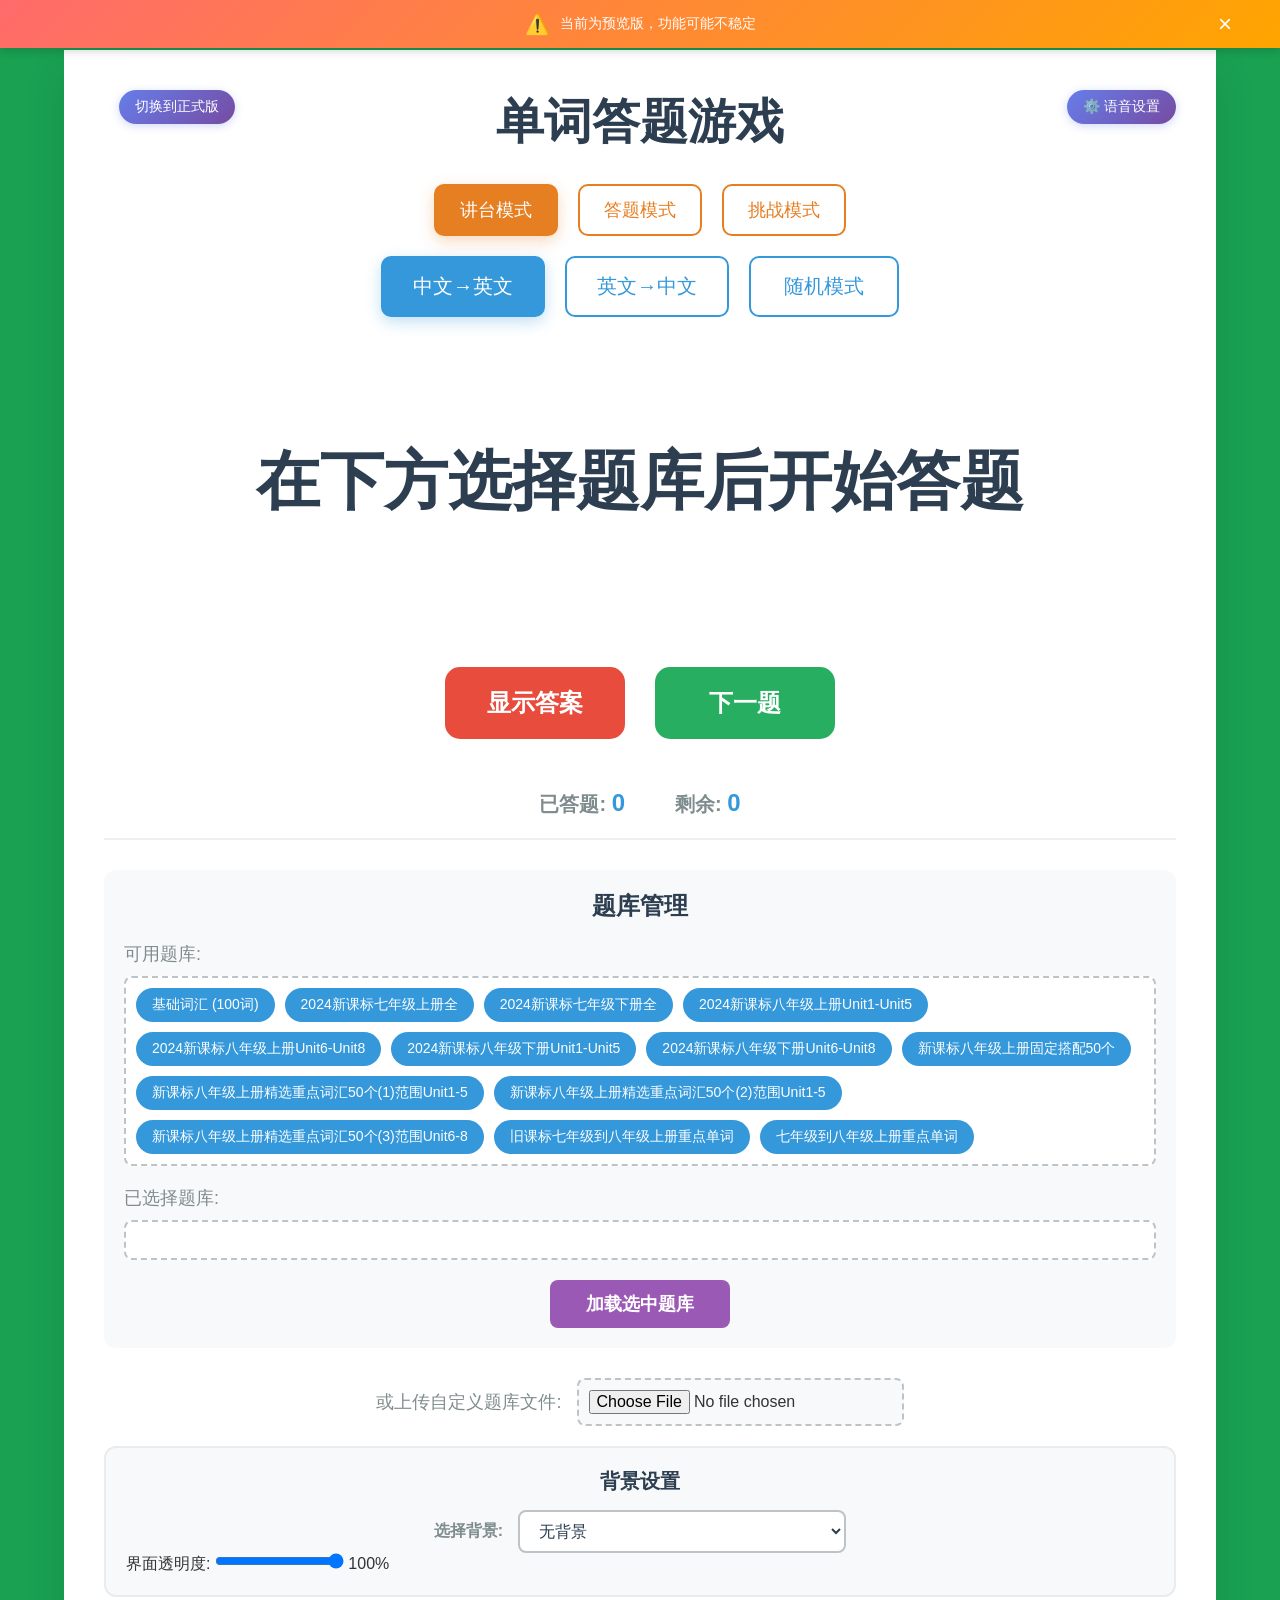
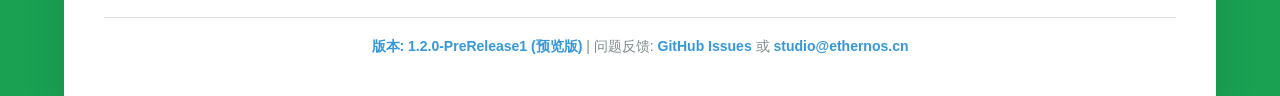
==== commit 020daf44: "chore: 更新版本信息，将预览版合并进正式版" ====
--- a/Snapshot_html.html
+++ b/Snapshot_html.html
@@ -56,9 +56,9 @@
         <main>
             <div class="question-area">
                 <div id="question" class="question-text">在下方选择题库后开始答题</div>
-                <div id="question-phonetic" class="phonetic-text"></div>
+                <div id="question-phonetic" class="phonetic-container"></div>
                 <div id="answer" class="answer-text hidden"></div>
-                <div id="answer-phonetic" class="phonetic-text"></div>
+                <div id="answer-phonetic" class="phonetic-container"></div>
                 <button id="speak-btn" class="speak-btn" title="点击发音" style="display: none;">
                     🔊 发音
                 </button>
@@ -212,18 +212,18 @@
         <!-- 版本信息和反馈 -->
         <div class="version-info">
             <div class="version-text">
-                <a href="version.html">版本: 1.2.0-Snapshot3</a> |
+                <a href="version.html">版本: 1.2.0-PreRelease1</a> |
                 问题反馈: <a href="https://github.com/dhjs0000/QuizSlide/issues" target="_blank">GitHub Issues</a> 或
                 <a href="mailto:studio@ethernos.cn">studio@ethernos.cn</a>
             </div>
         </div>
     </div>
         <!-- 中文拼音转换库 -->
-    <script src="pinyin-pro.js"></script>
-    <!-- 英文音标数据 -->
-    <script src="json/en_US.json" type="application/json"></script>
-    <script src="json/en_UK.json" type="application/json"></script>
-    <script src="Snapshot_script.js"></script>
+        <script src="pinyin-pro.js"></script>
+        <!-- 英文音标数据 -->
+        <script src="json/en_US.json" type="application/json"></script>
+        <script src="json/en_UK.json" type="application/json"></script>
+        <script src="Snapshot_script.js"></script>
     <script src="main.js"></script>
 </body>
 </html>
--- a/Snapshot_styles.css
+++ b/Snapshot_styles.css
@@ -200,18 +200,45 @@
 }
 
 /* 拼音和音标样式 */
+.phonetic-container {
+    display: flex;
+    justify-content: center;
+    gap: 30px;
+    margin-top: 8px;
+    margin-bottom: 15px;
+    flex-wrap: wrap;
+}
+
+.phonetic-item {
+    display: flex;
+    align-items: center;
+    gap: 8px;
+    background: rgba(127, 140, 141, 0.1);
+    padding: 8px 15px;
+    border-radius: 20px;
+    border: 1px solid rgba(127, 140, 141, 0.2);
+}
+
+.phonetic-label {
+    font-size: 14px;
+    color: #7f8c8d;
+    font-weight: bold;
+    font-family: 'Microsoft YaHei', '微软雅黑', Arial, sans-serif;
+}
+
 .phonetic-text {
     font-size: 18px;
     color: #7f8c8d;
     font-style: italic;
-    margin-top: 8px;
-    margin-bottom: 15px;
-    text-align: center;
     font-family: 'Arial', sans-serif;
     letter-spacing: 1px;
 }
 
 .phonetic-text:empty {
+    display: none;
+}
+
+.phonetic-container:empty {
     display: none;
 }
 
@@ -678,41 +705,233 @@
     margin: 20px 0;
 }
 
-/* 响应式设计 */
+/* 响应式设计 - 手机端优化 */
 @media (max-width: 768px) {
+    body {
+        background-size: cover;
+        background-position: center;
+        min-height: 100vh;
+        padding: 0;
+        margin: 0;
+    }
+    
     .container {
-        padding: 20px;
-        margin: 20px;
+        padding: 15px;
+        margin: 10px;
+        width: calc(100% - 20px);
+        min-height: calc(100vh - 20px);
+        box-shadow: 0 10px 20px rgba(0,0,0,0.1);
+        border-radius: 10px;
+    }
+    
+    /* 预览警告栏手机端适配 */
+    .preview-warning {
+        padding: 8px 15px;
+        font-size: 12px;
+    }
+    
+    .warning-content {
+        padding: 0 10px;
+    }
+    
+    .warning-text {
+        font-size: 12px;
+        line-height: 1.4;
+    }
+    
+    .warning-close {
+        font-size: 20px;
+        width: 25px;
+        height: 25px;
+    }
+    
+    body.has-preview-warning {
+        padding-top: 40px;
+    }
+    
+    header {
+        margin-bottom: 20px;
+        padding: 0 10px;
     }
     
     header h1 {
-        font-size: 36px;
+        font-size: 28px;
+        margin-bottom: 15px;
+        line-height: 1.2;
+    }
+    
+    /* 语音设置面板手机端适配 */
+    .speech-settings {
+        position: static;
+        text-align: right;
+        margin-bottom: 15px;
+    }
+    
+    .speech-panel {
+        position: fixed;
+        top: 50%;
+        left: 50%;
+        transform: translate(-50%, -50%);
+        width: 90%;
+        max-width: 320px;
+        right: auto;
+        z-index: 2000;
+    }
+    
+    .question-area {
+        margin: 20px 0;
+        min-height: 150px;
+        padding: 0 10px;
     }
     
     .question-text {
-        font-size: 48px;
+        font-size: 32px;
+        margin-bottom: 20px;
+        line-height: 1.3;
+        word-break: break-word;
     }
     
     .answer-text {
-        font-size: 36px;
-    }
-    
-    .mode-btn, .control-btn {
+        font-size: 24px;
+    }
+    
+    .phonetic-container {
+        gap: 15px;
+        margin-top: 5px;
+        margin-bottom: 10px;
+    }
+    
+    .phonetic-item {
+        padding: 6px 12px;
+        border-radius: 15px;
+        gap: 6px;
+    }
+    
+    .phonetic-label {
+        font-size: 12px;
+    }
+    
+    .phonetic-text {
+        font-size: 16px;
+        margin-top: 0;
+        margin-bottom: 0;
+    }
+    
+    /* 模式选择器手机端优化 */
+    .mode-selector {
+        gap: 8px;
+        margin: 15px 0;
+    }
+    
+    .mode-btn {
+        font-size: 16px;
+        padding: 12px 20px;
+        min-width: 120px;
+        border-radius: 8px;
+        flex: 1;
+        max-width: 160px;
+    }
+    
+    /* 应用模式选择器 */
+    .app-mode-selector {
+        gap: 10px;
+        margin: 15px 0;
+    }
+    
+    .app-mode-btn {
+        font-size: 16px;
+        padding: 10px 18px;
+        min-width: 100px;
+    }
+    
+    /* 控制按钮手机端优化 */
+    .lecture-controls {
+        gap: 15px;
+        margin: 20px 0;
+        flex-wrap: wrap;
+    }
+    
+    .quiz-controls {
+        gap: 15px;
+        margin: 20px 0;
+    }
+    
+    .control-btn {
         font-size: 18px;
-        padding: 15px 25px;
-    }
-    
-    .mode-selector {
+        padding: 15px 30px;
+        min-width: 150px;
+        border-radius: 12px;
+    }
+    
+    /* 答题选项手机端优化 */
+    .options-container {
         gap: 10px;
-    }
-    
-    .controls {
+        max-width: 100%;
+        padding: 0 10px;
+    }
+    
+    .option-btn {
+        padding: 15px 20px;
+        font-size: 16px;
+        min-height: 50px;
+        border-radius: 10px;
+    }
+    
+    .quiz-result {
+        font-size: 18px;
+        margin: 8px 0;
+    }
+    
+    /* 统计信息手机端优化 */
+    .stats {
         gap: 20px;
-    }
-    
-    .stats {
-        gap: 30px;
-        font-size: 18px;
+        font-size: 16px;
+        margin: 15px 0;
+        flex-wrap: wrap;
+    }
+    
+    #answered-count, #remaining-count {
+        font-size: 20px;
+    }
+    
+    /* 文件上传区域手机端优化 */
+    .file-upload {
+        flex-direction: column;
+        gap: 10px;
+        font-size: 16px;
+        text-align: center;
+    }
+    
+    #csv-file {
+        width: 100%;
+        max-width: 280px;
+        font-size: 14px;
+        padding: 8px;
+    }
+    
+    /* 内置题库选择器 */
+    .built-in-banks {
+        flex-direction: column;
+        gap: 10px;
+        font-size: 16px;
+        text-align: center;
+    }
+    
+    #built-in-selector {
+        width: 100%;
+        max-width: 280px;
+        font-size: 14px;
+        padding: 8px 12px;
+    }
+    
+    #load-built-in {
+        font-size: 14px;
+        padding: 8px 16px;
+    }
+    
+    footer {
+        padding-top: 20px;
+        margin-top: 20px;
     }
 }
 
@@ -1167,6 +1386,227 @@
     box-shadow: 0 5px 15px rgba(155, 89, 182, 0.3);
 }
 
+/* 题库管理手机端优化 */
+@media (max-width: 768px) {
+    .bank-management {
+        padding: 15px;
+        margin-bottom: 20px;
+    }
+    
+    .bank-management h3 {
+        font-size: 20px;
+        margin-bottom: 15px;
+    }
+    
+    .available-banks, .selected-banks {
+        margin-bottom: 15px;
+    }
+    
+    .available-banks label, .selected-banks label {
+        font-size: 16px;
+        margin-bottom: 8px;
+        text-align: center;
+    }
+    
+    .bank-list, .selected-bank-list {
+        gap: 8px;
+        padding: 8px;
+        min-height: 35px;
+    }
+    
+    .bank-item {
+        padding: 6px 12px;
+        font-size: 12px;
+        border-radius: 15px;
+    }
+    
+    #load-selected-banks {
+        font-size: 16px;
+        padding: 10px 24px;
+    }
+}
+
+/* 挑战模式手机端全面优化 */
+@media (max-width: 768px) {
+    .challenge-controls {
+        gap: 15px;
+        margin: 20px 0;
+    }
+    
+    .challenge-mode-selection {
+        margin-bottom: 20px;
+        padding: 0 10px;
+    }
+    
+    .challenge-mode-selection h3 {
+        font-size: 22px;
+        margin-bottom: 15px;
+        line-height: 1.3;
+    }
+    
+    .challenge-mode-options {
+        gap: 12px;
+        flex-direction: column;
+        align-items: center;
+    }
+    
+    .challenge-mode-btn {
+        width: 100%;
+        max-width: 280px;
+        font-size: 18px;
+        padding: 12px 24px;
+        border-radius: 8px;
+    }
+    
+    .challenge-question-count {
+        margin-top: 20px;
+        padding: 15px;
+    }
+    
+    .challenge-question-count label {
+        font-size: 14px;
+        margin-right: 10px;
+        display: block;
+        margin-bottom: 8px;
+        text-align: center;
+    }
+    
+    .challenge-question-count input[type="number"] {
+        width: 100%;
+        max-width: 120px;
+        font-size: 14px;
+        padding: 8px 12px;
+    }
+    
+    .question-count-hint {
+        font-size: 12px;
+        margin-left: 0;
+        margin-top: 5px;
+        text-align: center;
+    }
+    
+    .challenge-quiz-interface {
+        gap: 15px;
+    }
+    
+    .challenge-settings {
+        flex-direction: column;
+        text-align: center;
+        gap: 10px;
+        margin-bottom: 15px;
+        padding: 12px 20px;
+    }
+    
+    .challenge-settings label {
+        font-size: 16px;
+        margin-bottom: 5px;
+    }
+    
+    #auto-switch-time {
+        width: 100%;
+        max-width: 180px;
+        font-size: 14px;
+        padding: 6px 12px;
+    }
+    
+    .challenge-timer, .challenge-score {
+        font-size: 20px;
+        padding: 8px 16px;
+        margin: 8px 0;
+    }
+    
+    .challenge-quiz-interface .options-container {
+        grid-template-columns: 1fr;
+        max-width: 100%;
+        padding: 0 10px;
+        gap: 12px;
+    }
+    
+    .challenge-quiz-interface .option-btn {
+        padding: 18px 20px;
+        font-size: 18px;
+        min-height: 55px;
+    }
+    
+    /* 挑战模式结果页面手机端优化 */
+    .challenge-results {
+        padding: 20px 15px;
+    }
+    
+    .challenge-results h2 {
+        font-size: 28px;
+        margin-bottom: 20px;
+    }
+    
+    .results-summary {
+        flex-direction: column;
+        align-items: center;
+        gap: 15px;
+        margin-bottom: 25px;
+    }
+    
+    .result-item {
+        width: 100%;
+        max-width: 200px;
+        padding: 15px;
+        min-width: auto;
+    }
+    
+    .result-item span:first-child {
+        font-size: 16px;
+        margin-bottom: 8px;
+    }
+    
+    .result-item span:last-child {
+        font-size: 28px;
+    }
+    
+    .results-details {
+        max-width: 100%;
+        padding: 0 10px;
+    }
+    
+    .results-details h3 {
+        font-size: 20px;
+        margin-bottom: 15px;
+    }
+    
+    .wrong-questions, .correct-questions {
+        margin-bottom: 20px;
+    }
+    
+    .wrong-questions h4, .correct-questions h4 {
+        font-size: 18px;
+        margin-bottom: 10px;
+    }
+    
+    .result-question {
+        padding: 12px;
+        margin-bottom: 8px;
+    }
+    
+    .result-question .question-text {
+        font-size: 16px;
+        margin-bottom: 8px;
+    }
+    
+    .answer-comparison {
+        flex-direction: column;
+        gap: 8px;
+    }
+    
+    .user-answer, .correct-answer {
+        font-size: 14px;
+        text-align: center;
+    }
+    
+    #restart-challenge {
+        margin-top: 20px;
+        font-size: 16px;
+        padding: 12px 24px;
+    }
+}
+
 /* 响应式设计 - 挑战模式设置 */
 @media (max-width: 768px) {
     .challenge-settings {
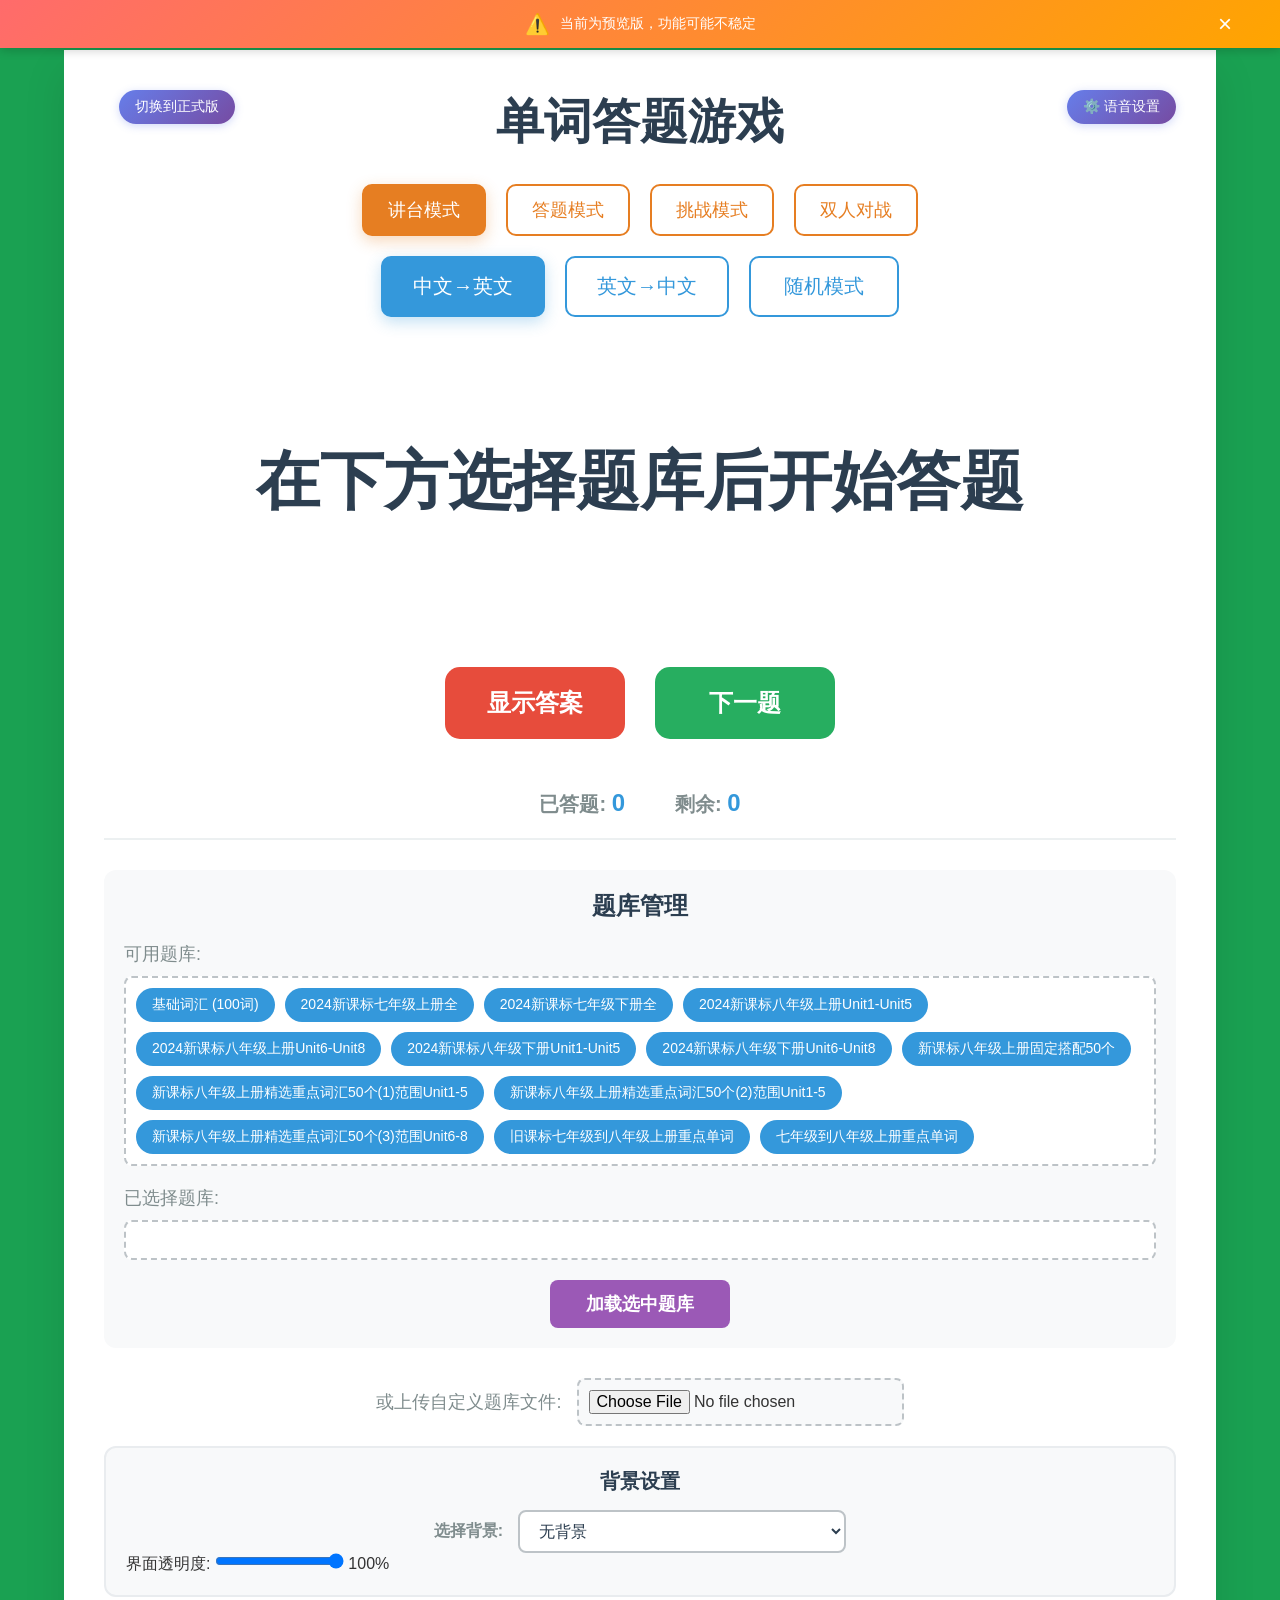
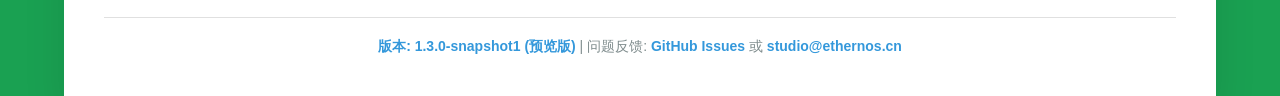
==== commit 1e07e73d: "feat: 推出PVP模式" ====
--- a/Snapshot_html.html
+++ b/Snapshot_html.html
@@ -14,6 +14,7 @@
                 <button id="lecture-mode" class="app-mode-btn active">讲台模式</button>
                 <button id="quiz-mode" class="app-mode-btn">答题模式</button>
                 <button id="challenge-mode" class="app-mode-btn">挑战模式</button>
+                <button id="pvp-mode" class="app-mode-btn">双人对战</button>
             </div>
             <div class="preview-switch">
                 <button id="preview-mode" class="preview-btn">切换到预览版</button>
@@ -212,7 +213,7 @@
         <!-- 版本信息和反馈 -->
         <div class="version-info">
             <div class="version-text">
-                <a href="version.html">版本: 1.2.0-PreRelease1</a> |
+                <a href="version.html">版本: 1.3.0-snapshot1</a> |
                 问题反馈: <a href="https://github.com/dhjs0000/QuizSlide/issues" target="_blank">GitHub Issues</a> 或
                 <a href="mailto:studio@ethernos.cn">studio@ethernos.cn</a>
             </div>
--- a/Snapshot_styles.css
+++ b/Snapshot_styles.css
@@ -94,7 +94,6 @@
 }
 
 .preview-btn:hover {
-    transform: translateY(-2px);
     box-shadow: 0 4px 15px rgba(102, 126, 234, 0.4);
 }
 
@@ -128,7 +127,6 @@
 }
 
 .speak-btn:hover {
-    transform: translateY(-2px);
     box-shadow: 0 6px 20px rgba(102, 126, 234, 0.4);
 }
 
@@ -262,7 +260,6 @@
 }
 
 .speech-settings-btn:hover {
-    transform: translateY(-1px);
     box-shadow: 0 4px 15px rgba(102, 126, 234, 0.4);
 }
 
@@ -338,7 +335,6 @@
 
 .close-panel-btn:hover {
     background: #7f8c8d;
-    transform: translateY(-1px);
 }
 
 .mode-selector {
@@ -364,7 +360,6 @@
 .mode-btn:hover {
     background: #3498db;
     color: white;
-    transform: translateY(-2px);
 }
 
 .mode-btn.active {
@@ -437,7 +432,6 @@
 .app-mode-btn:hover {
     background: #e67e22;
     color: white;
-    transform: translateY(-2px);
 }
 
 .app-mode-btn.active {
@@ -467,7 +461,6 @@
 }
 
 .preview-btn:hover {
-    transform: translateY(-1px);
     box-shadow: 0 4px 15px rgba(255, 107, 107, 0.4);
 }
 
@@ -516,7 +509,6 @@
 .option-btn:hover {
     background: #3498db;
     color: white;
-    transform: translateY(-2px);
 }
 
 .option-btn.correct {
@@ -570,7 +562,6 @@
 
 #show-answer:hover {
     background: #c0392b;
-    transform: translateY(-2px);
     box-shadow: 0 5px 15px rgba(231, 76, 60, 0.3);
 }
 
@@ -581,7 +572,6 @@
 
 #next-question:hover {
     background: #229954;
-    transform: translateY(-2px);
     box-shadow: 0 5px 15px rgba(39, 174, 96, 0.3);
 }
 
@@ -653,7 +643,6 @@
 
 #load-built-in:hover {
     background: #8e44ad;
-    transform: translateY(-2px);
     box-shadow: 0 5px 15px rgba(155, 89, 182, 0.3);
 }
 
@@ -1078,7 +1067,6 @@
 
 .bank-item:hover {
     background: #2980b9;
-    transform: translateY(-1px);
 }
 
 .bank-item.selected {
@@ -1104,7 +1092,6 @@
 
 #load-selected-banks:hover {
     background: #8e44ad;
-    transform: translateY(-2px);
     box-shadow: 0 5px 15px rgba(155, 89, 182, 0.3);
 }
 
@@ -1150,7 +1137,6 @@
 .challenge-mode-btn:hover {
     background: #e67e22;
     color: white;
-    transform: translateY(-2px);
 }
 
 /* 挑战模式题目数量设置 */
@@ -1382,7 +1368,6 @@
 
 #restart-challenge:hover {
     background: #8e44ad;
-    transform: translateY(-2px);
     box-shadow: 0 5px 15px rgba(155, 89, 182, 0.3);
 }
 
